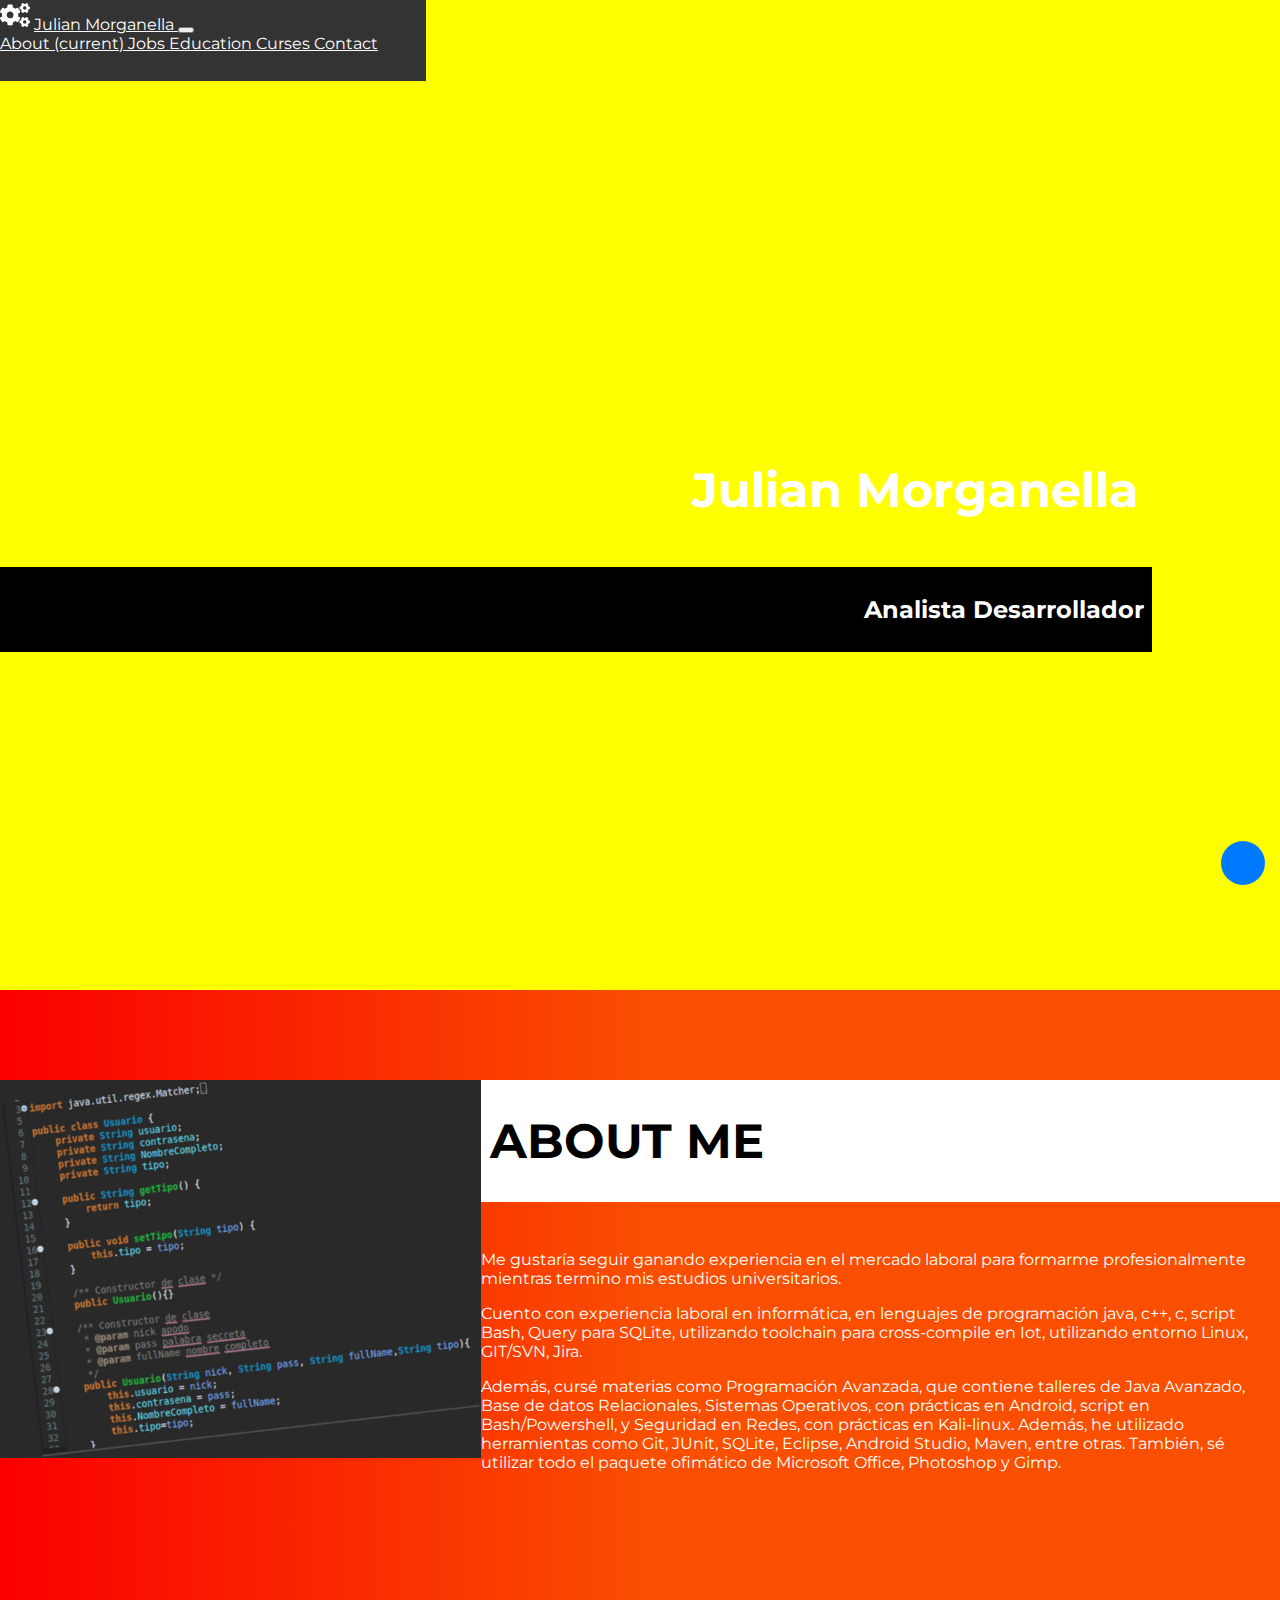
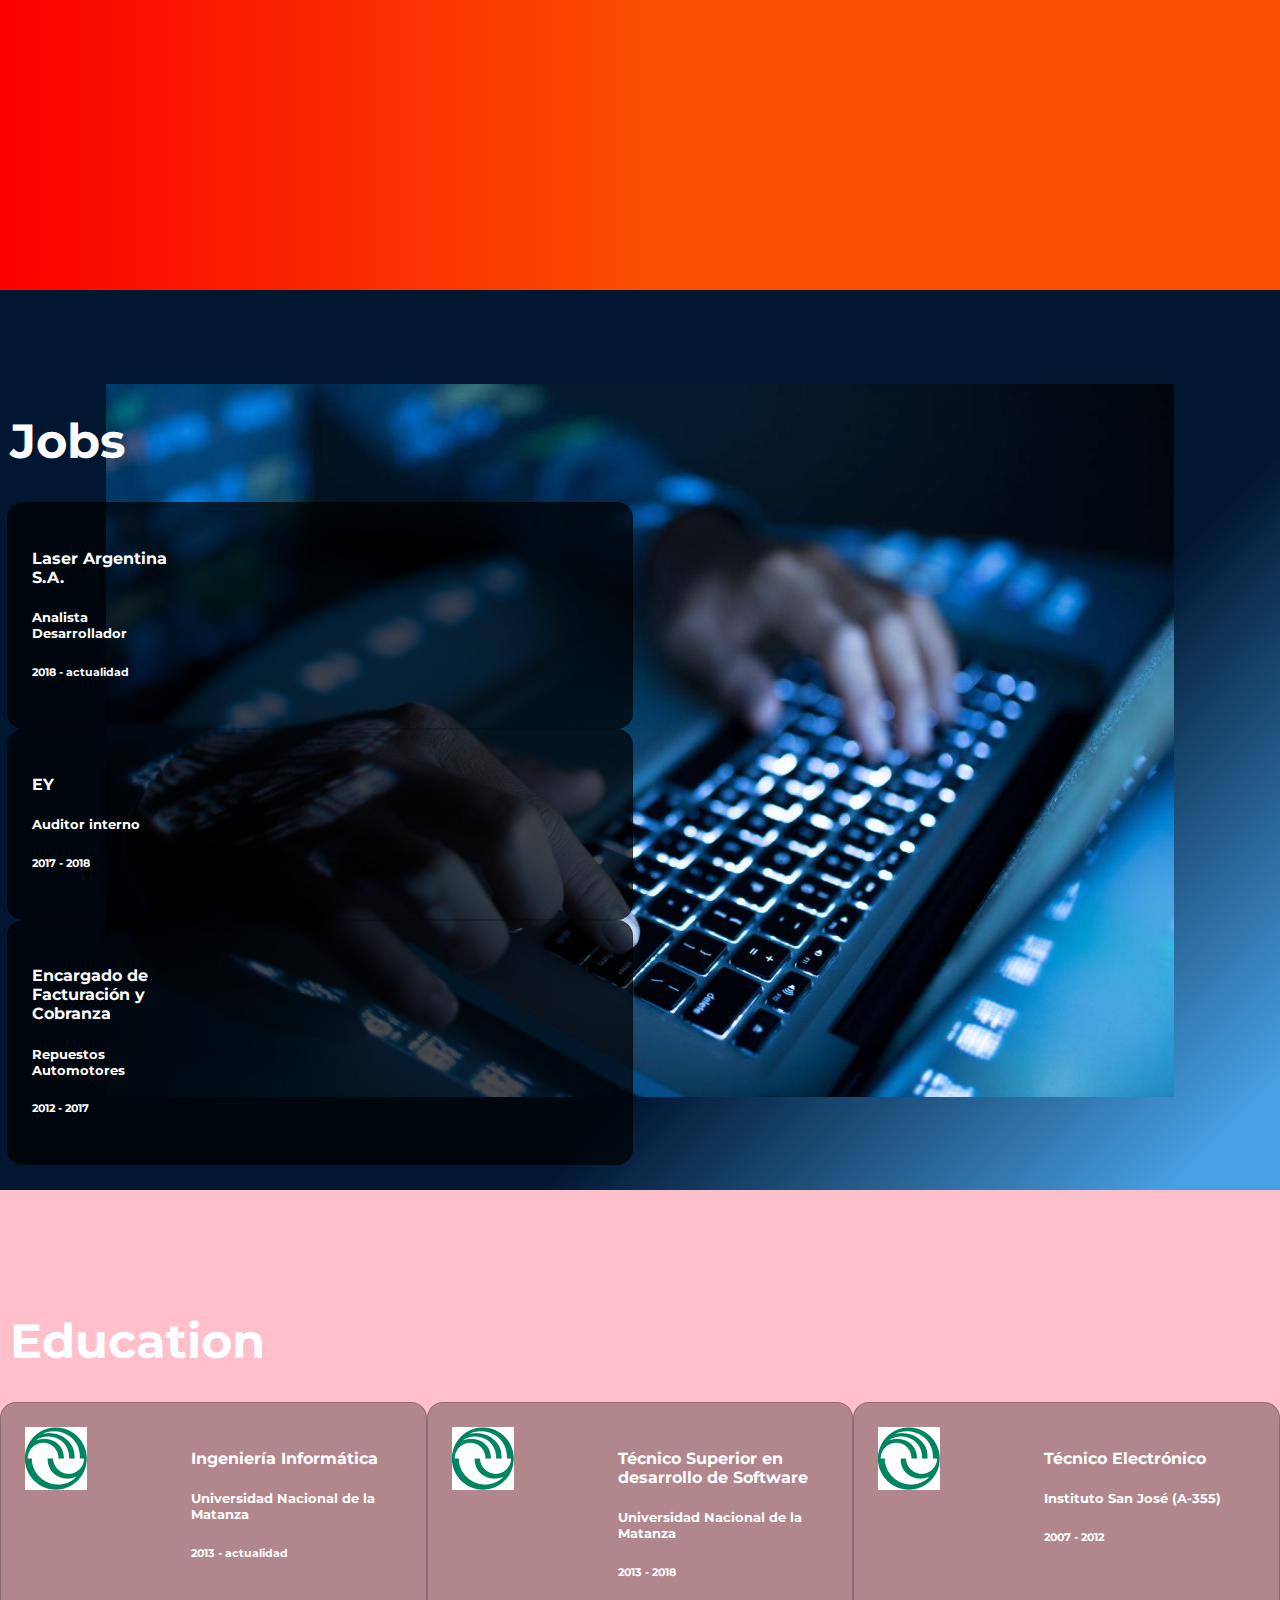
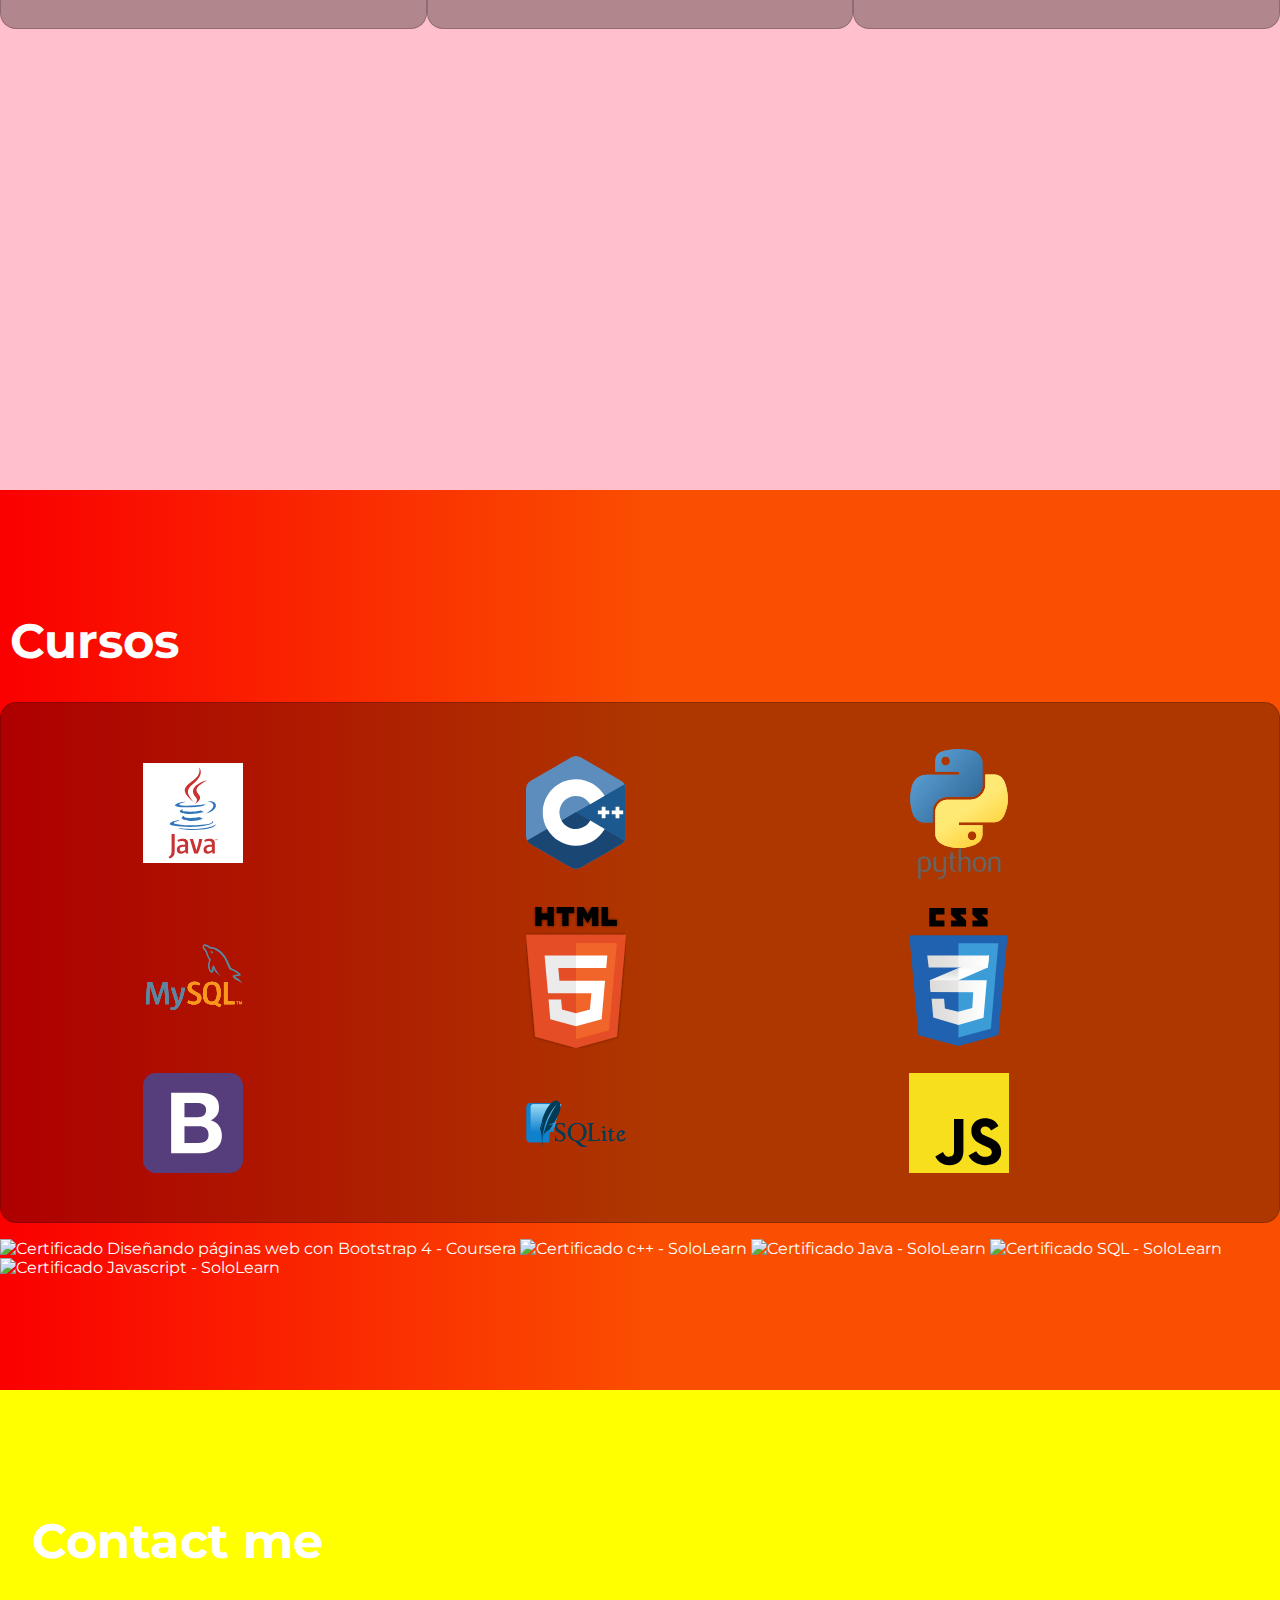
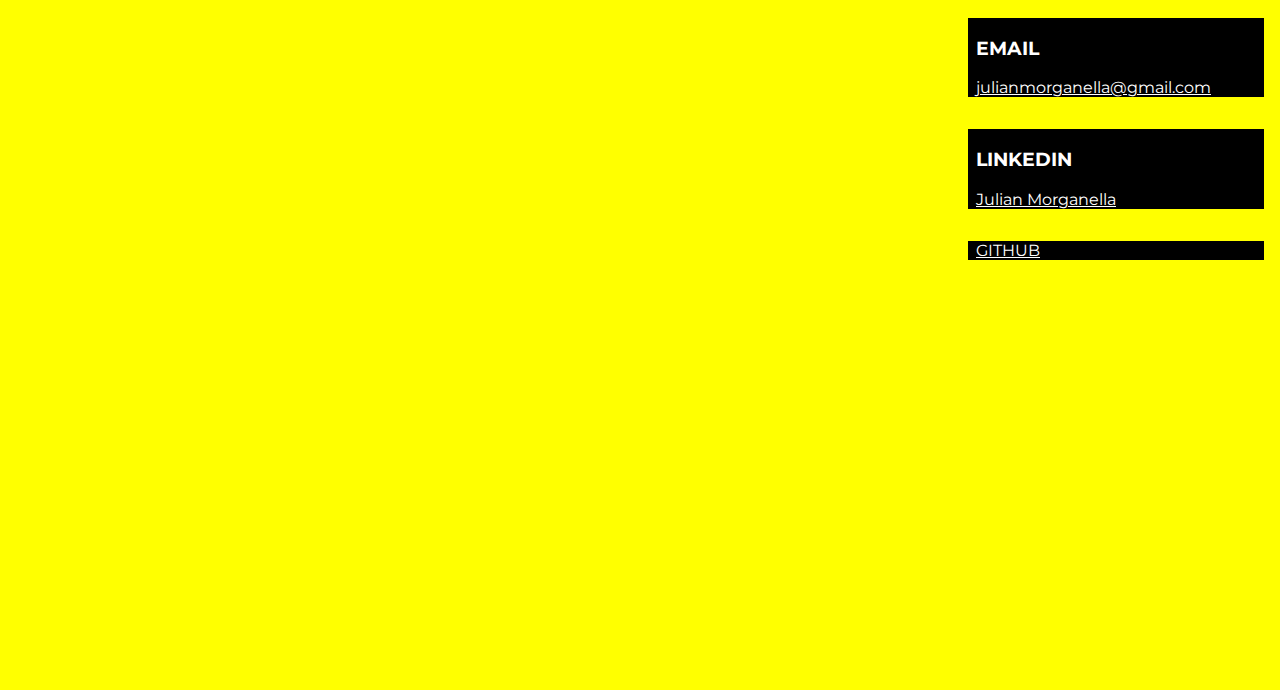
==== index.html @ 17eb7ab0 "- Se agregan datos personales.     - Se agregó alguna fotos.     - Se sube el proyecto.     - Falta " ====
<!DOCTYPE html>
<html lang="es">
    <head>
        <meta charset="utf-8"/>
        <meta content="width=device-width, initial-scale=1.0" name="viewport"/>
        <title>
            Julian Morganella cv
        </title>
        <link crossorigin="anonymous" href="https://stackpath.bootstrapcdn.com/bootstrap/4.1.3/css/bootstrap.min.css" integrity="sha384-MCw98/SFnGE8fJT3GXwEOngsV7Zt27NXFoaoApmYm81iuXoPkFOJwJ8ERdknLPMO" rel="stylesheet"/>
        <link href="svg/logo.svg" rel="icon" type="image/svg+xml"/>
        <link href="/node_modules/open-iconic/font/css/open-iconic-bootstrap.min.css" rel="stylesheet"/>
        <link href="css/styles.css" rel="stylesheet"/>
    </head>
    <body data-offset="50" data-spy="scroll" data-target="#myScrollspy">
        <header>
            <nav class="navbar fixed-top navbar-expand-lg navbar-dark" id="myScrollspy">
                <a class="navbar-brand" href="#">
                    <svg aria-hidden="true" class="svg-inline--fa fa-cogs fa-w-20" data-icon="cogs" data-prefix="fas" focusable="false" height="30" role="img" viewbox="0 0 640 512" width="30">
                        <path d="M512.1 191l-8.2 14.3c-3 5.3-9.4 7.5-15.1 5.4-11.8-4.4-22.6-10.7-32.1-18.6-4.6-3.8-5.8-10.5-2.8-15.7l8.2-14.3c-6.9-8-12.3-17.3-15.9-27.4h-16.5c-6 0-11.2-4.3-12.2-10.3-2-12-2.1-24.6 0-37.1 1-6 6.2-10.4 12.2-10.4h16.5c3.6-10.1 9-19.4 15.9-27.4l-8.2-14.3c-3-5.2-1.9-11.9 2.8-15.7 9.5-7.9 20.4-14.2 32.1-18.6 5.7-2.1 12.1.1 15.1 5.4l8.2 14.3c10.5-1.9 21.2-1.9 31.7 0L552 6.3c3-5.3 9.4-7.5 15.1-5.4 11.8 4.4 22.6 10.7 32.1 18.6 4.6 3.8 5.8 10.5 2.8 15.7l-8.2 14.3c6.9 8 12.3 17.3 15.9 27.4h16.5c6 0 11.2 4.3 12.2 10.3 2 12 2.1 24.6 0 37.1-1 6-6.2 10.4-12.2 10.4h-16.5c-3.6 10.1-9 19.4-15.9 27.4l8.2 14.3c3 5.2 1.9 11.9-2.8 15.7-9.5 7.9-20.4 14.2-32.1 18.6-5.7 2.1-12.1-.1-15.1-5.4l-8.2-14.3c-10.4 1.9-21.2 1.9-31.7 0zm-10.5-58.8c38.5 29.6 82.4-14.3 52.8-52.8-38.5-29.7-82.4 14.3-52.8 52.8zM386.3 286.1l33.7 16.8c10.1 5.8 14.5 18.1 10.5 29.1-8.9 24.2-26.4 46.4-42.6 65.8-7.4 8.9-20.2 11.1-30.3 5.3l-29.1-16.8c-16 13.7-34.6 24.6-54.9 31.7v33.6c0 11.6-8.3 21.6-19.7 23.6-24.6 4.2-50.4 4.4-75.9 0-11.5-2-20-11.9-20-23.6V418c-20.3-7.2-38.9-18-54.9-31.7L74 403c-10 5.8-22.9 3.6-30.3-5.3-16.2-19.4-33.3-41.6-42.2-65.7-4-10.9.4-23.2 10.5-29.1l33.3-16.8c-3.9-20.9-3.9-42.4 0-63.4L12 205.8c-10.1-5.8-14.6-18.1-10.5-29 8.9-24.2 26-46.4 42.2-65.8 7.4-8.9 20.2-11.1 30.3-5.3l29.1 16.8c16-13.7 34.6-24.6 54.9-31.7V57.1c0-11.5 8.2-21.5 19.6-23.5 24.6-4.2 50.5-4.4 76-.1 11.5 2 20 11.9 20 23.6v33.6c20.3 7.2 38.9 18 54.9 31.7l29.1-16.8c10-5.8 22.9-3.6 30.3 5.3 16.2 19.4 33.2 41.6 42.1 65.8 4 10.9.1 23.2-10 29.1l-33.7 16.8c3.9 21 3.9 42.5 0 63.5zm-117.6 21.1c59.2-77-28.7-164.9-105.7-105.7-59.2 77 28.7 164.9 105.7 105.7zm243.4 182.7l-8.2 14.3c-3 5.3-9.4 7.5-15.1 5.4-11.8-4.4-22.6-10.7-32.1-18.6-4.6-3.8-5.8-10.5-2.8-15.7l8.2-14.3c-6.9-8-12.3-17.3-15.9-27.4h-16.5c-6 0-11.2-4.3-12.2-10.3-2-12-2.1-24.6 0-37.1 1-6 6.2-10.4 12.2-10.4h16.5c3.6-10.1 9-19.4 15.9-27.4l-8.2-14.3c-3-5.2-1.9-11.9 2.8-15.7 9.5-7.9 20.4-14.2 32.1-18.6 5.7-2.1 12.1.1 15.1 5.4l8.2 14.3c10.5-1.9 21.2-1.9 31.7 0l8.2-14.3c3-5.3 9.4-7.5 15.1-5.4 11.8 4.4 22.6 10.7 32.1 18.6 4.6 3.8 5.8 10.5 2.8 15.7l-8.2 14.3c6.9 8 12.3 17.3 15.9 27.4h16.5c6 0 11.2 4.3 12.2 10.3 2 12 2.1 24.6 0 37.1-1 6-6.2 10.4-12.2 10.4h-16.5c-3.6 10.1-9 19.4-15.9 27.4l8.2 14.3c3 5.2 1.9 11.9-2.8 15.7-9.5 7.9-20.4 14.2-32.1 18.6-5.7 2.1-12.1-.1-15.1-5.4l-8.2-14.3c-10.4 1.9-21.2 1.9-31.7 0zM501.6 431c38.5 29.6 82.4-14.3 52.8-52.8-38.5-29.6-82.4 14.3-52.8 52.8z" fill="currentColor" id="logo">
                        </path>
                    </svg>
                </a>
                <a class="navbar-brand" href="#section-name" id="namePage">
                    Julian Morganella
                </a>
                <button aria-controls="navbarNavAltMarkup" aria-expanded="false" aria-label="Toggle navigation" class="navbar-toggler" data-target="#navbarNavAltMarkup" data-toggle="collapse" type="button">
                    <span class="navbar-toggler-icon">
                    </span>
                </button>
                <div class="collapse navbar-collapse" id="navbarNavAltMarkup">
                    <div class="navbar-nav ">
                        <a class="nav-item nav-link" href="#about">
                            About
                            <span class="sr-only">
                                (current)
                            </span>
                        </a>
                        <a class="nav-item nav-link" href="#jobs">
                            Jobs
                        </a>
                        <a class="nav-item nav-link" href="#education">
                            Education
                        </a>
                        <a class="nav-item nav-link" href="#curses">
                            Curses
                        </a>
                        <a class="nav-item nav-link" href="#s-contact">
                            Contact
                        </a>
                    </div>
                </div>
            </nav>
        </header>
        <!-- <main data-offset="0" data-spy="scroll" data-target="#myScrollspy"> -->
        <main id="app">
            <section class="sections" id="section-name">
                <h1>
                    Julian Morganella
                </h1>
                <div id="profesion">
                    <h2>
                        Analista Desarrollador
                    </h2>
                </div>
            </section>
            <section class="sections columns" id="about">
                <div class="col-md-6">
                    <img alt="Imagen de código" src="images/codigo2.png" width="100%"/>
                </div>
                <div class="class-about col-md-6">
                    <div class="about-rectangulo">
                        <h1>
                            ABOUT ME
                        </h1>
                    </div>
                    <div class="contenedor">
                        <p>
                            Me gustaría seguir ganando experiencia en el mercado laboral para formarme profesionalmente mientras termino mis estudios universitarios.
                        </p>
                        <p>
                            Cuento con experiencia laboral en informática, en lenguajes de programación java, c++, c, script Bash, Query para SQLite, utilizando toolchain para cross-compile en Iot, utilizando entorno Linux, GIT/SVN, Jira.
                        </p>
                        <p>
                            Además, cursé materias como Programación Avanzada, que contiene talleres de Java Avanzado, Base de datos Relacionales, Sistemas Operativos, con prácticas en Android, script en Bash/Powershell, y Seguridad en Redes, con prácticas en Kali-linux. Además, he utilizado herramientas como Git, JUnit, SQLite, Eclipse, Android Studio, Maven, entre otras. También, sé utilizar todo el paquete ofimático de Microsoft Office, Photoshop y Gimp.
                        </p>
                    </div>
                </div>
            </section>
            <section style="background: linear-gradient(135deg, rgba(1,22,49,1) 0%, rgba(1,22,49,1) 66%, rgba(71,160,228,1) 95%, rgba(71,160,228,1) 100%);">
                <div class="sections" id="jobs" style="background-image: url('images/curso.jpg');background-repeat:no-repeat;background-position: center;">
                    <h1>
                        Jobs
                    </h1>
                    <div class="d-flex flex-row m-1">
                        <div class="col-md-6">
                            <!-- <img src="images/curso.jpg" width="100%">
	                        </img> -->
                        </div>
                        <div class="jobs-port-card">
                            <div class="d-flex columns jobs-card">
                                <div class="d-flex flex-column justify-content-around">
                                    <h4>
                                        Laser Argentina S.A.
                                    </h4>
                                    <h5>
                                        Analista Desarrollador
                                    </h5>
                                    <h6>
                                        2018 - actualidad
                                    </h6>
                                </div>
                            </div>
                            <div class="d-flex columns m-2 jobs-card">
                                <div class="d-flex flex-column justify-content-around">
                                    <h4>
                                        EY
                                    </h4>
                                    <h5>
                                        Auditor interno
                                    </h5>
                                    <h6>
                                        2017 - 2018
                                    </h6>
                                    <p>
                                    </p>
                                </div>
                            </div>
                            <div class="d-flex columns m-2 jobs-card">
                                <div class="d-flex flex-column justify-content-around">
                                    <h4>
                                        Encargado de Facturación y Cobranza
                                    </h4>
                                    <h5>
                                        Repuestos Automotores
                                    </h5>
                                    <h6>
                                        2012 - 2017
                                    </h6>
                                </div>
                            </div>
                        </div>
                    </div>
                </div>
            </section>
            <section class="sections" id="education">
                <h1>
                    Education
                </h1>
                <div>
                </div>
                <div class="edu-port-card">
                    <div class="d-flex columns m-2 edu-card">
                        <div class="align-self-center">
                            <img alt="Unlam" class="rounded-circle" src="images/unlam.png"/>
                        </div>
                        <div class="d-flex flex-column justify-content-around">
                            <h4>
                                Ingeniería Informática
                            </h4>
                            <h5>
                                Universidad Nacional de la Matanza
                            </h5>
                            <h6>
                                2013 - actualidad
                            </h6>
                        </div>
                    </div>
                    <div class="d-flex columns m-2 edu-card">
                        <div class="align-self-center">
                            <img alt="Unlam" class="rounded-circle" src="images/unlam.png"/>
                        </div>
                        <div class="d-flex flex-column justify-content-around">
                            <h4>
                                Técnico Superior en desarrollo de Software
                            </h4>
                            <h5>
                                Universidad Nacional de la Matanza
                            </h5>
                            <h6>
                                2013 - 2018
                            </h6>
                            <p>
                            </p>
                        </div>
                    </div>
                    <div class="d-flex columns m-2 edu-card">
                        <div class="align-self-center">
                            <img alt="San Jose" class="rounded-circle" src="images/unlam.png"/>
                        </div>
                        <div class="d-flex flex-column justify-content-around">
                            <h4>
                                Técnico Electrónico
                            </h4>
                            <h5>
                                Instituto San José (A-355)
                            </h5>
                            <h6>
                                2007 - 2012
                            </h6>
                        </div>
                    </div>
                </div>
            </section>
            <section class="sections" id="curses">
                <h1>
                    Cursos
                </h1>
                <div>
                    <div class="container marketing">
                        <!-- Three columns of text below the carousel -->
                        <div class="row-marketing">
                            <div class="curses-element">
                                <a class="btn" data-target="#modal-java" data-toggle="modal" type="button">
                                    <img alt="Java" src="images/java.svg" width="100vw"/>
                                </a>
                            </div>
                            <!-- /.col-lg-4 -->
                            <div class="curses-element">
                                <a class="btn" data-target="#modal-cpp" data-toggle="modal" type="button">
                                    <img alt="C++" src="images/c++.svg" width="100vw"/>
                                </a>
                            </div>
                            <!-- /.col-lg-4 -->
                            <div class="curses-element">
                                <img alt="Python" src="images/python.svg" width="100vw"/>
                            </div>
                            <!-- </div>
                        <div class="mb-2 row-marketing"> -->
                            <div class="curses-element">
                                <a class="btn" data-target="#modal-sql" data-toggle="modal" type="button">
                                    <img alt="Mysql" src="images/mysql.svg" width="100vw"/>
                                </a>
                            </div>
                            <div class="curses-element">
                                <img alt="html5" src="images/html5.svg" width="100vw"/>
                            </div>
                            <div class="curses-element">
                                <img alt="CSS3" src="images/css3.svg" width="100vw"/>
                            </div>
                            <!-- </div>
                        <div class="mb-2 row-marketing"> -->
                            <div class="curses-element">
                                <a class="btn" data-target="#modal-bootstrap" data-toggle="modal" type="button">
                                    <img alt="Bootstrap" src="images/bootstrap-4.svg" typ="" width="100vw"/>
                                </a>
                            </div>
                            <div class="curses-element">
                                <a class="btn" data-target="#modal-sql" data-toggle="modal" type="button">
                                    <img alt="SQLite" src="images/sqlite.svg" width="100vw"/>
                                </a>
                            </div>
                            <div class="curses-element">
                                <a class="btn" data-target="#modal-javascript" data-toggle="modal" type="button">
                                    <img alt="Javascript" src="images/javascript.svg" width="100vw"/>
                                </a>
                            </div>
                        </div>
                        <!-- /.row -->
                    </div>
                </div>
                <modal-certificado nombre="modal-bootstrap" titulo="Bootstrap">
                    <img alt="Certificado Diseñando páginas web con Bootstrap 4 - Coursera" src="https://s3.amazonaws.com/coursera_assets/meta_images/generated/CERTIFICATE_LANDING_PAGE/CERTIFICATE_LANDING_PAGE~BN85KDKE87L7/CERTIFICATE_LANDING_PAGE~BN85KDKE87L7.jpeg" width="100%"/>
                </modal-certificado>
                <modal-certificado nombre="modal-cpp" titulo="C++">
                    <img alt="Certificado c++ - SoloLearn" src="https://www.sololearn.com/Certificate/1051-11192729/jpg/?mode=view" width="100%"/>
                </modal-certificado>
                <modal-certificado nombre="modal-java" titulo="Java">
                    <img alt="Certificado Java - SoloLearn" src="https://www.sololearn.com/Certificate/1068-11192729/jpg/?mode=view" width="100%"/>
                </modal-certificado>
                <modal-certificado nombre="modal-sql" titulo="SQL">
                    <img alt="Certificado SQL - SoloLearn" src="https://www.sololearn.com/Certificate/1060-11192729/jpg/?mode=view" width="100%"/>
                </modal-certificado>
                <modal-certificado nombre="modal-javascript" titulo="Javascript">
                    <img alt="Certificado Javascript - SoloLearn" src="https://www.sololearn.com/Certificate/1024-11192729/jpg/?mode=view" width="100%"/>
                </modal-certificado>
            </section>
            <section class="sections" id="s-contact">
                <div class="contactme col-md-10 col-lg-10">
                    <h1>
                        Contact me
                    </h1>
                    <div class="contact">
                        <div>
                            <h3>
                                EMAIL
                            </h3>
                            <a href="mailto:julianmorganella@gmail.com">
                                julianmorganella@gmail.com
                            </a>
                        </div>
                        <div>
                            <h3>
                                LINKEDIN
                            </h3>
                            <a href="https://www.linkedin.com/in/july-morganella/">
                                <i class="fab fa-linkedin">
                                </i>
                                Julian Morganella
                            </a>
                        </div>
                        <div>
                            <a href="https://github.com/JulyMorga">
                                <i class="fab fa-github">
                                </i>
                                GITHUB
                            </a>
                        </div>
                    </div>
                </div>
            </section>
            <div>
                <a class="back-to-top" id="btn_bajar">
                    <i class="fa fa-chevron-down">
                    </i>
                </a>
            </div>
        </main>
        <script src="node_modules/jquery/dist/jquery.min.js">
        </script>
        <script src="node_modules/popper.js/dist/umd/popper.min.js">
        </script>
        <script src="node_modules/bootstrap/dist/js/bootstrap.min.js">
        </script>
        <script crossorigin="anonymous" src="https://kit.fontawesome.com/4465e0dafc.js">
        </script>
        <!-- vue -->
        <script src="https://unpkg.com/vue@2.4.2">
        </script>
        <script src="js/main.js" type="text/javascript">
        </script>
    </body>
</html>
---- css/styles.css ----
@import url('https://fonts.googleapis.com/css2?family=Montserrat:wght@500&display=swap');
/* ----- Estilos Generales ----- */

html {
    margin: 0px
    padding: 0px;
    box-sizing: border-box;
}
body {
    background: rgb(10, 0, 167);
    background: linear-gradient(90deg, rgba(250, 0, 0, 1) 0%, rgba(250, 79, 0, 1) 51%);
    font-family: 'Montserrat', sans-serif!important;
    color: white;
    margin: 0;
	padding: 0;
}

h1 {
    font-size: 3rem;
    /*text-align: center;*/
}
nav {
	/*height: 10vh;*/
	background-color: #333333;
	position: fixed;
}

@media (min-width: 720px) { 
	.navbar {
		height: 9vh;
		position: fixed;
	}
	.edu-card{
		width: 30vw;
	}
	.contact {
		/*padding-right: 2em;*/
		margin: 2em;
		box-sizing: content-box;
	}
	.contact>div {
		padding-left: 0.5em;
		box-sizing: content-box;
	}

	#section-name {
    	/*padding-right: 7rem;*/
	}

	.modal-dialogg {
		max-width: 45vw;
		/*width: 70vw;*/
		margin: auto;
	}

	#section-name > h1 {
	margin-right: 8%;
	box-sizing: content-box;
	}
	.jobs-card{
		width: 30vw;
	}

	.curses-element {
		display: flex;
		justify-content: center;
		/*flex-direction: column;*/
		align-items: center;
		margin: 1% 10% 1% 10%;
		width: 10%;
	}

	.class-about {
		width: 90vw;
		/*margin: auto;*/

	}
/*	section {
		max-width: 90%;
		margin:auto;
	}*/
	.jobs-port-card {
		justify-content: flex-end;
		max-width: 50%;
	}
	.edu-port-card {
		flex-wrap: nowrap;
	}
	.edu-port-card {
		display: flex;
		flex-direction: row;
		justify-content: center;
		flex-wrap: nowrap;
	}
	#about {
		display: flex;
		flex-direction: row;
	}
}
@media only screen and (min-width: 480px) and (max-width: 720px) {
	#about {
		display: flex;
		flex-direction: column;
	}

	.curses-element {
	display: flex;
	justify-content: center;
	align-items: center;
	width: 48%;
	margin: 1%;
	}

	.modal-dialogg {
		max-width: 75vw;
	}

}

@media only screen and (max-width: 480px) {
	#about {
		display: flex;
		flex-direction: column;
	}
	.modal-dialogg {
		max-width: 90vw;
	}

	.curses-element {
	display: flex;
	justify-content: center;
	align-items: center;
	width: 80%;
	margin: 1%;
	}
}

a {
	color: white;
}

a:hover {
	color: white;
	text-decoration: none;
}

h1 {
	margin-left: 0.6rem;
}

.row-marketing {
	display: flex;
	margin-bottom: 2em;
	margin-top: 2em;
	flex-wrap: wrap;
}

.marketing{
	background-color: rgba(0, 0, 0, 0.3);
    border: 1px solid;
    border-color: rgba(0, 0, 0, 0.2);
    border-radius: 1rem;
    margin-bottom: 1rem;
    
}

#navbarNavAltMarkup {
	justify-content: flex-end;
	margin-right: 3em;
}

.back-to-top {
	background-image: initial;
    /*background-color: rgb(0, 98, 204);*/
    position: fixed;
    display: flex;
    justify-content: center;
    align-items: center;
    background: #007bff;
    color: #fff;
    width: 44px;
    height: 44px;
    text-align: center;
    line-height: 1;
    font-size: 16px;
    border-radius: 50%;
    right: 15px;
    bottom: 15px;
    transition: background 0.5s;
    z-index: 11;
}

.sections {
	padding-top: 10vh;
	/*margin-top: 10vh;*/
	box-sizing: border-box; 
	min-height: 100vh;
	width: 100%;
	margin-bottom: 0px;
}

#logo {
	color: white;
	width: "30";
	height: "30";
}
#education {
	background-color: pink;
}
#section-name {
	background-color: yellow;
    /*margin-right: 10%;*/
    box-sizing: content-box;
    display: flex;
    flex-direction: column;
    justify-content: center;
    align-items: flex-end;
    /*padding-right: 03rem;*/

}

#section-name > h2 {
	display: block;
	background-color: black;
	margin: 1em;
	text-align:right;
	width: 100%;
	padding: 0.3em;
	box-sizing: content-box;
}

#section-name > h1 {
	padding-left: 5% !important;
	padding-right: 3%;
	box-sizing: content-box;
}

.contact {
	display: flex;
	flex-direction: column;
	align-items: flex-end;
	justify-content: center;
	padding-right: 0em;
	margin: 0em;
}
.contact>div {
	/*padding-right: 2em;*/
	display: flex;
	flex-direction: column;
	margin: 1em;
	padding-left: 0.5em;
	background-color: black;
	width: 18em;
	justify-content: center;
}

#s-contact{
	background-color: yellow;

}

#namePage {
	justify-content: center;
}

.contenedor {

}

.class-about {
	display: flex;
	flex-direction: column;
	align-items: center;

	/*max-width: 80vw;*/
	
	/*justify-content: center;*/
}

.contactme {

}

.contactme>h1 {
	margin-left: auto;
	margin-right: auto;
	margin: 2rem;
}
.edu-card {
	background-color: rgba(0, 0, 0, 0.3);
    border: 1px solid;
    border-color: rgba(0, 0, 0, 0.2);
    border-radius: 1rem;
    display: grid;
    grid-template-columns: 150px 1fr;
    grid-gap: 1rem;
    padding: 1.5rem;
    width: 90%;
}

.jobs-card {
	background-color: rgba(0, 0, 0, 0.7);
    border: 1px solid;
    border-color: rgba(0, 0, 0, 0.2);
    border-radius: 1rem;
    display: grid;
    grid-template-columns: 150px 1fr;
    grid-gap: 1rem;
    padding: 1.5rem;
    width: 90%;
}

.modal-dialogg {
	/*width: 70vw;*/
	margin: auto;
}

.edu-port-card {
	/*display: flex;
	flex-direction: row;
	justify-content: center;
	flex-wrap: wrap;*/
}

#profesion {
	display: flex;
	width: 90%;
	justify-content: flex-end;
	margin-top: 1em;
	margin-right: 10%;
	padding: 0.5em; 
	background-color: black;
}
.modal-title{
	color:black;
}


.curses-element {
/*	display: flex;
	justify-content: center;
	flex-direction: column;
	flex-wrap: wrap;
	align-items: center;
	width: 47%;
	margin: 1%;*/
}

.jobs-port-card {
	display: flex;
	/*flex-direction: column;*/
	flex-wrap: wrap;
	justify-content: center;
	/*align-items: center;*/
}

#imgg {
	display: flex;
	align-items: center;
	flex-direction: column;
}


.about-rectangulo {
	height: 4rem;
	background-color: white;
	color: black;
	margin-inline-end: auto;
	width: 100%;
	margin-bottom: 2rem;
	display: inline-table;
}
/*992px width*/
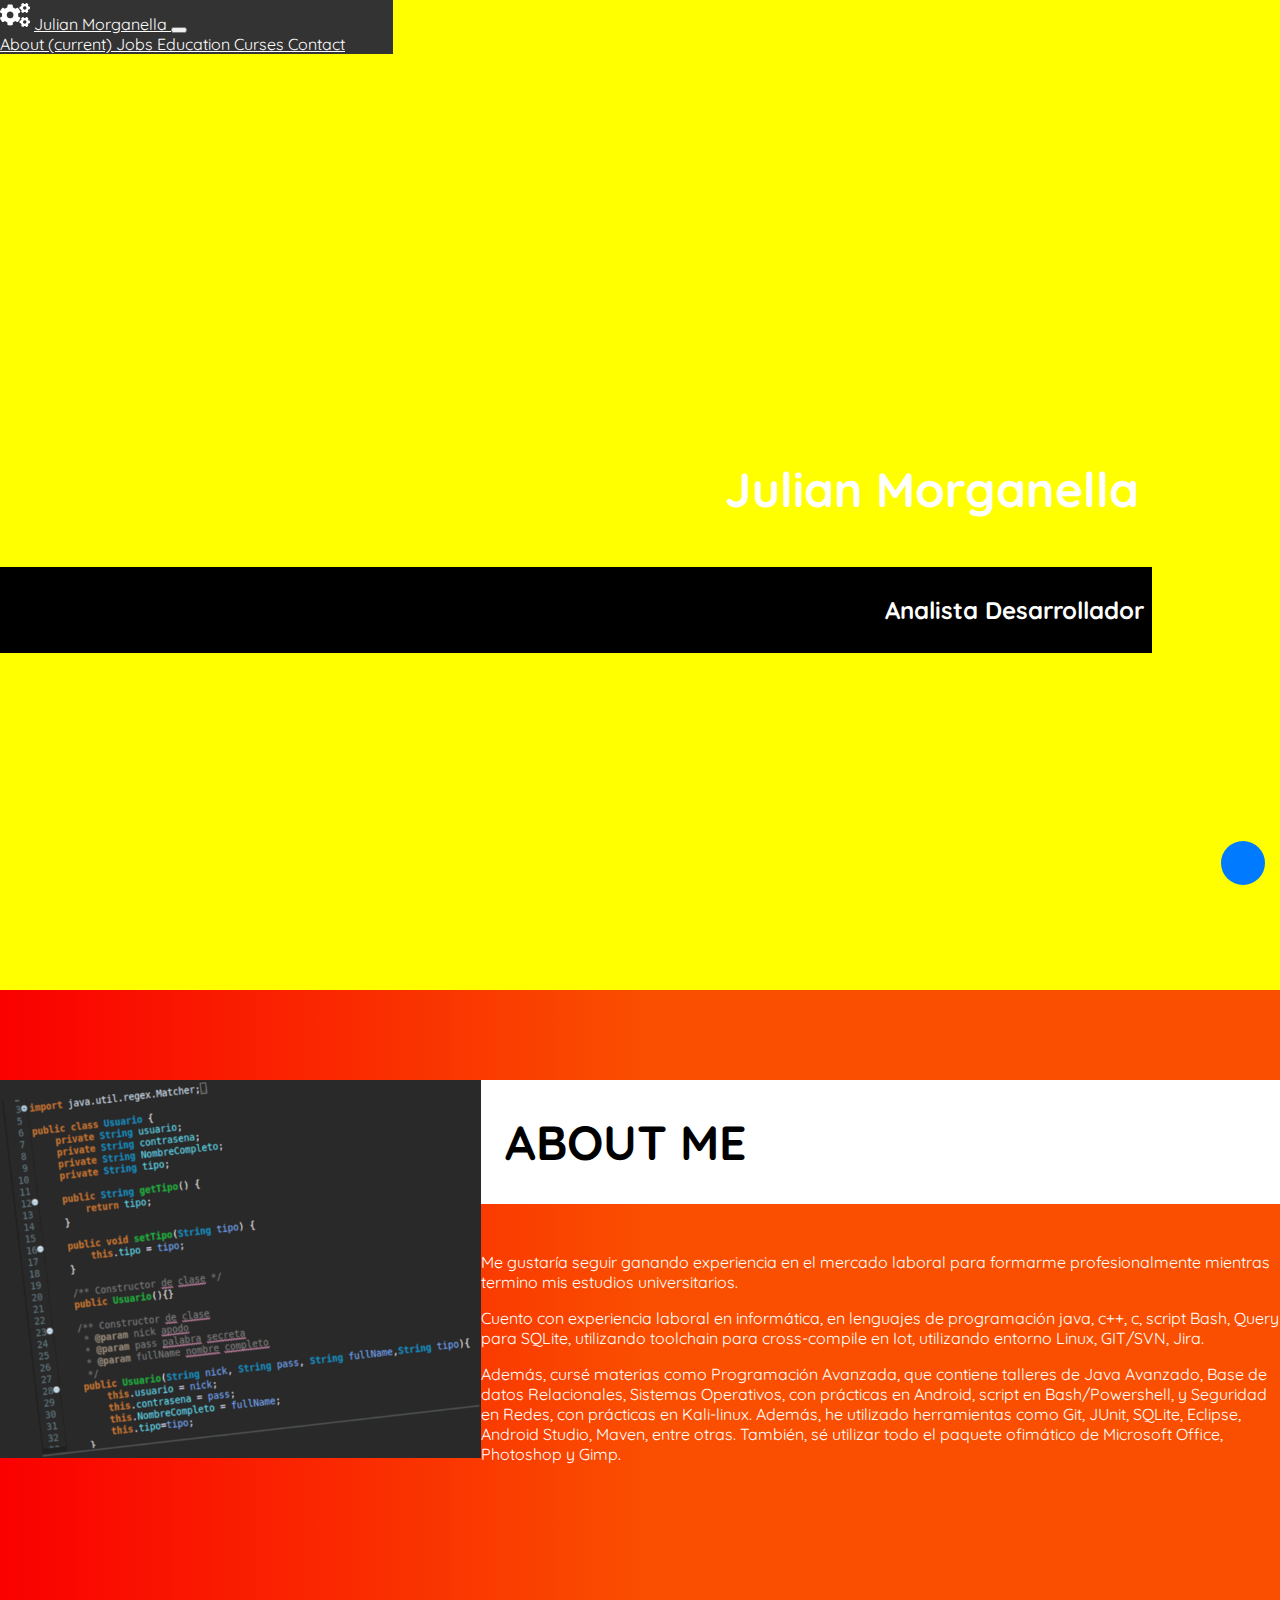
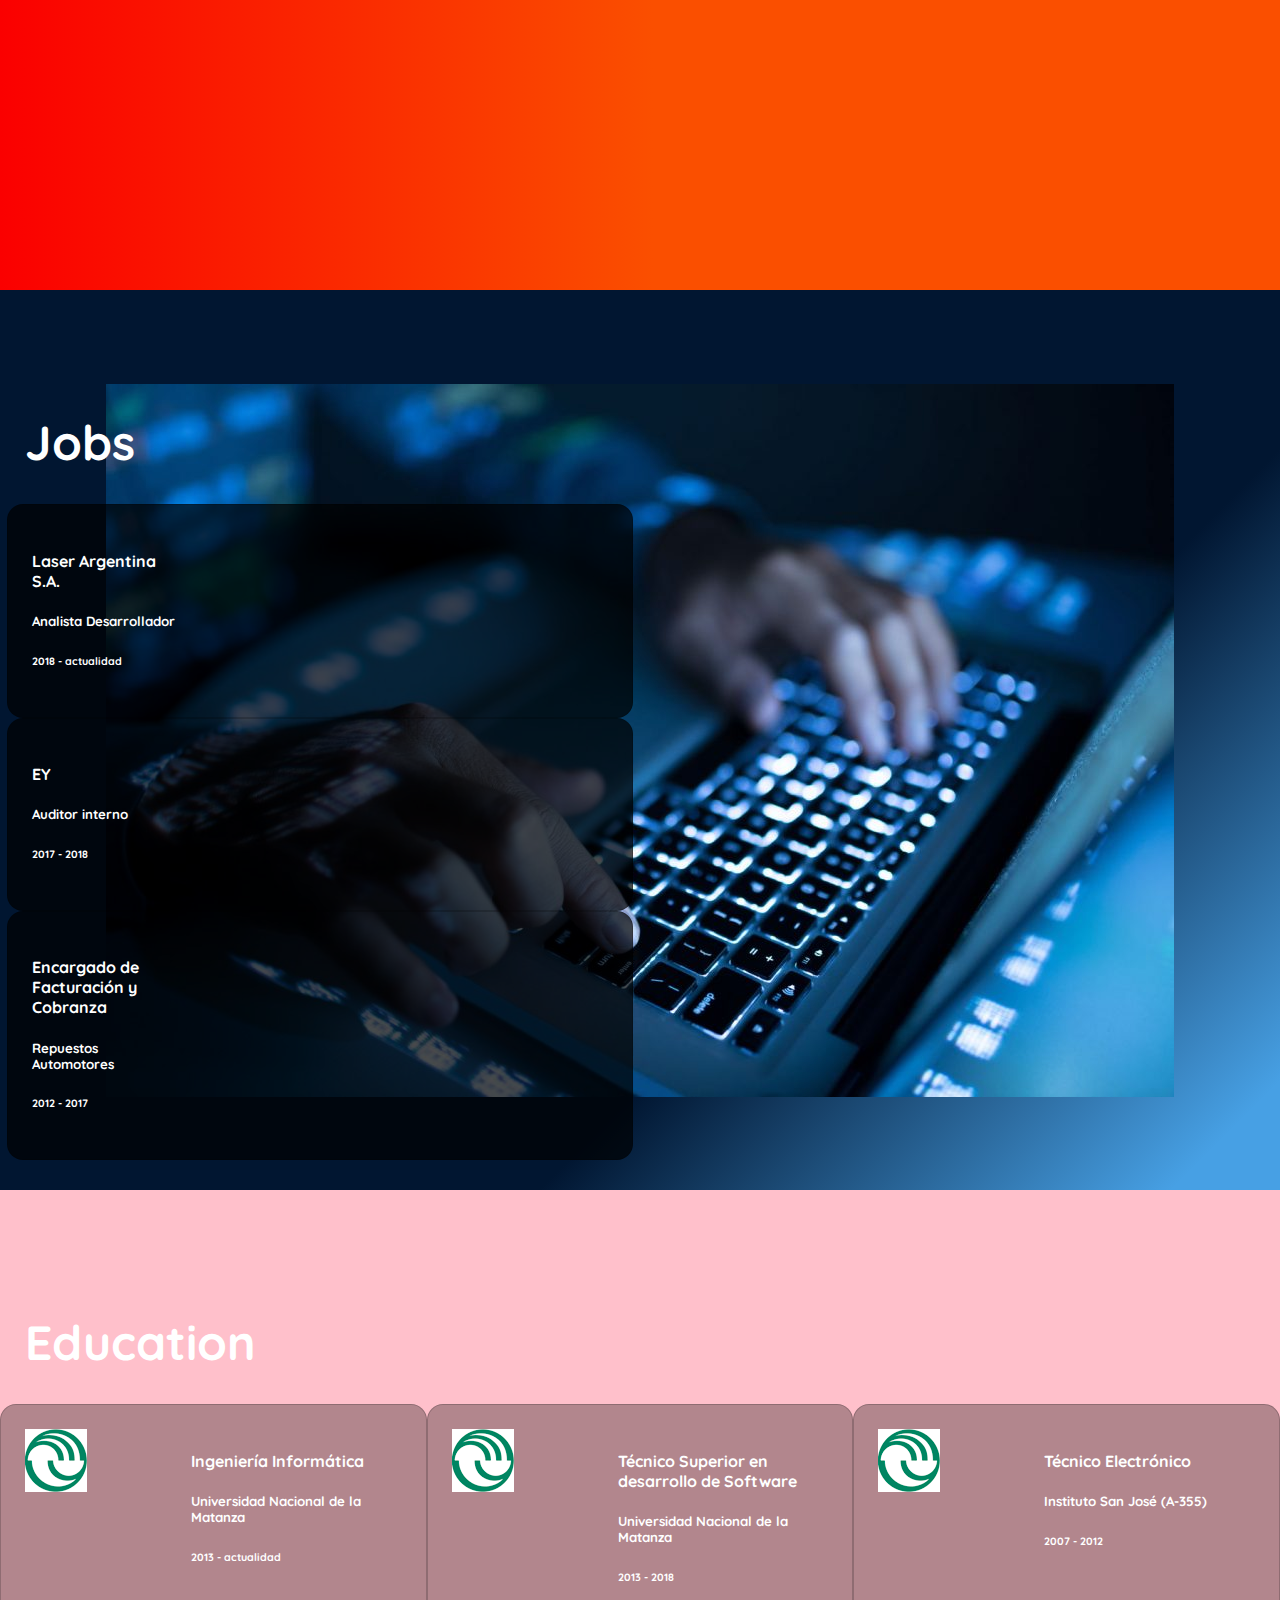
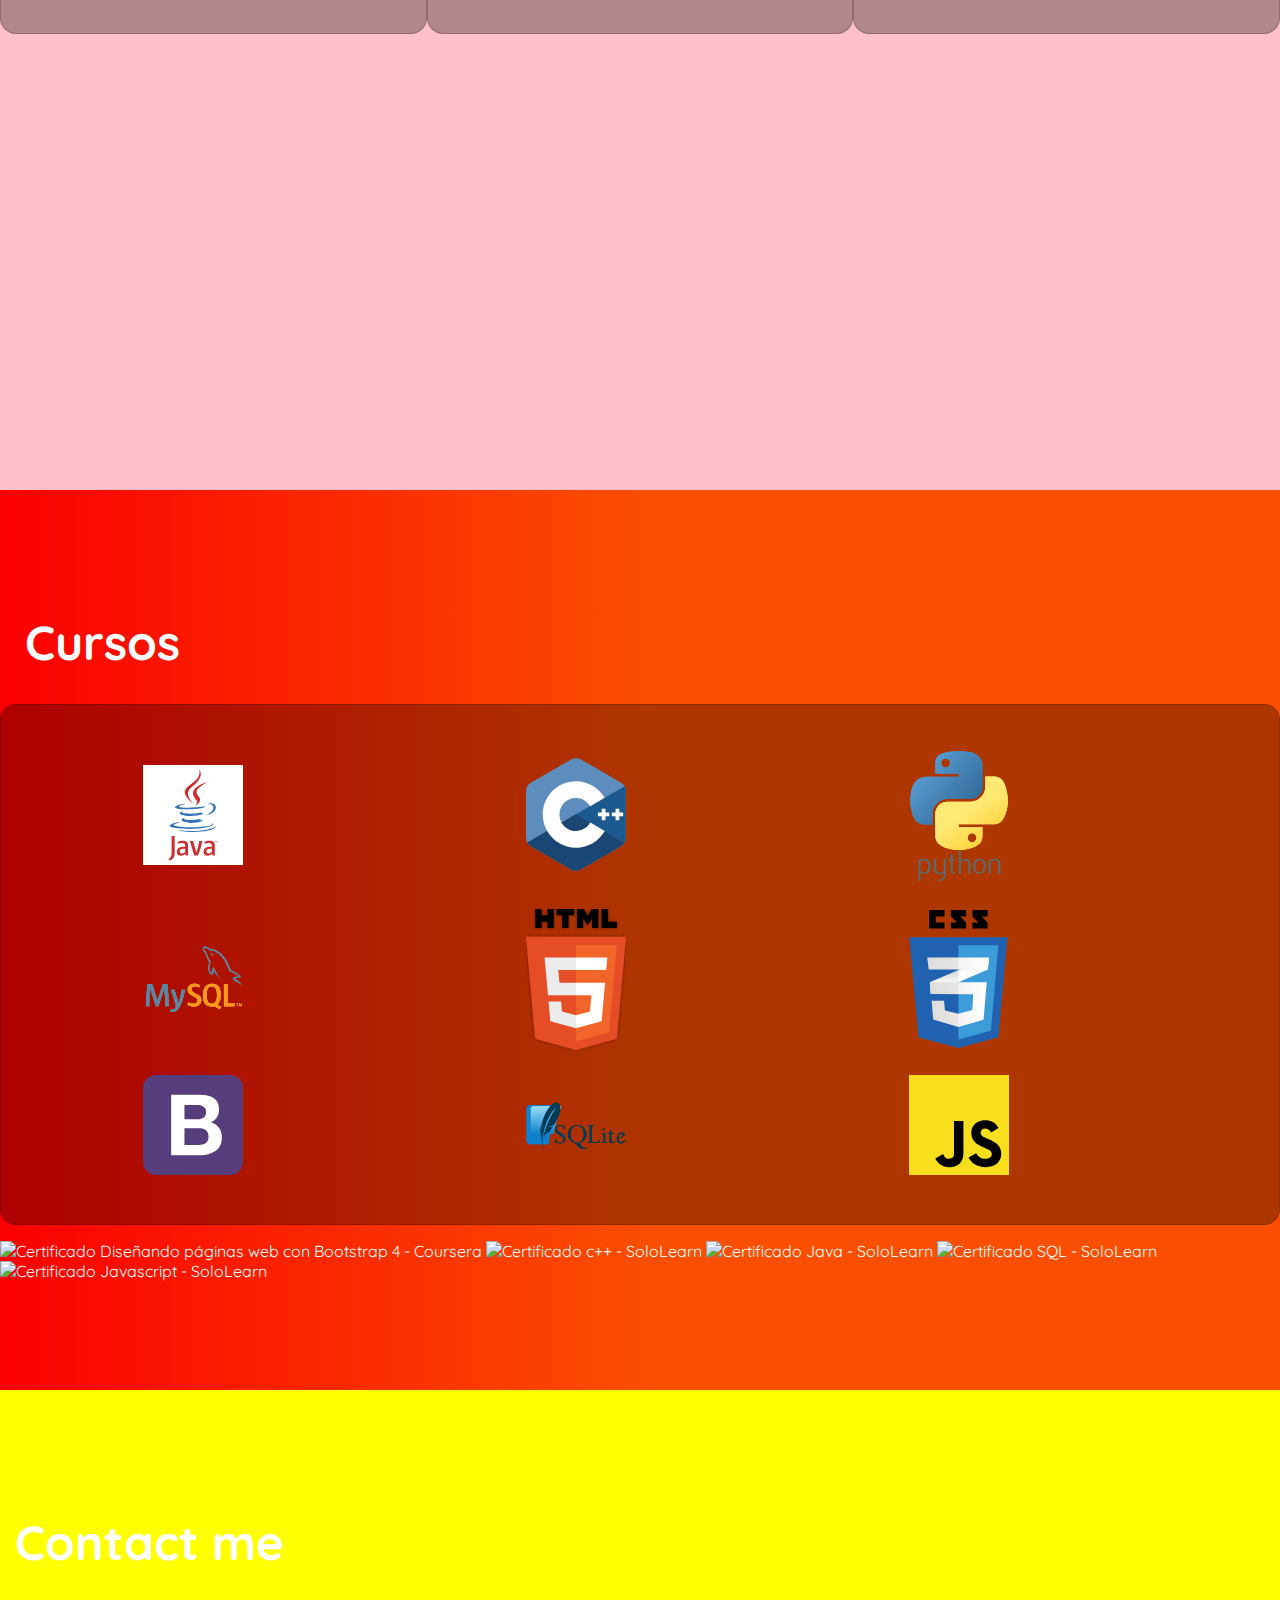
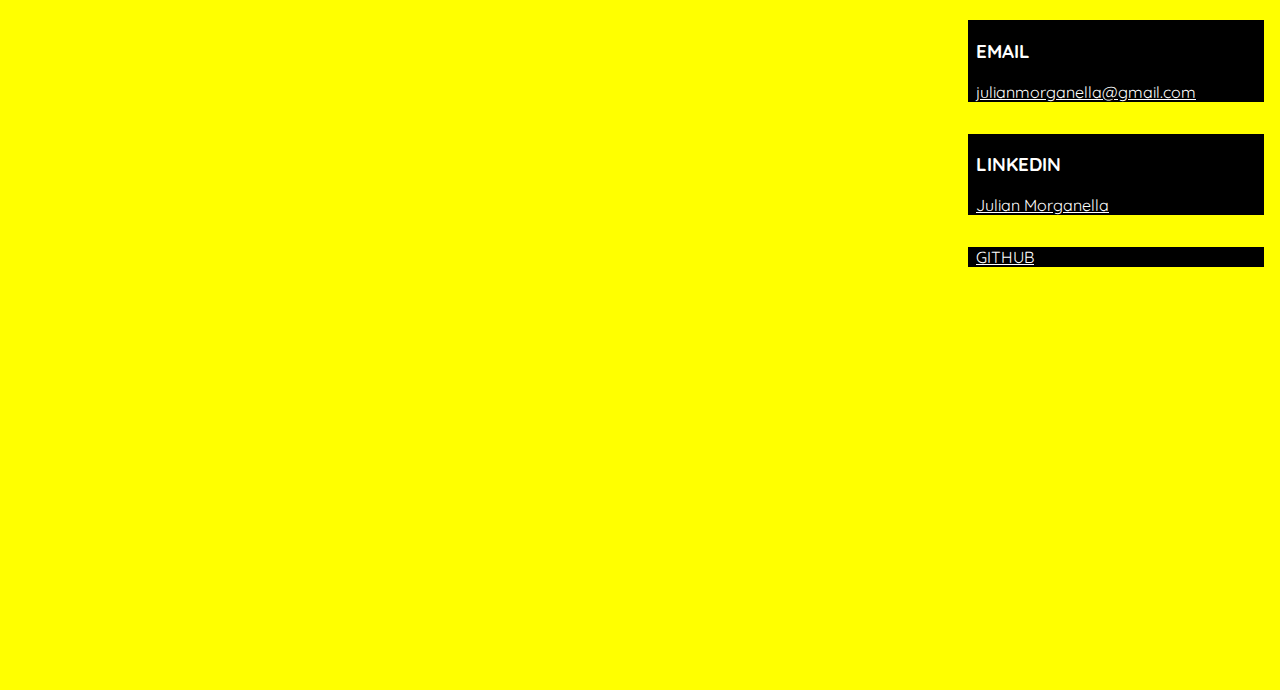
==== commit 5d5b3c72: "- Se corrigieron errores de desplazamiento en titulos. - Bugs en general." ====
--- a/index.html
+++ b/index.html
@@ -8,7 +8,8 @@
         </title>
         <link crossorigin="anonymous" href="https://stackpath.bootstrapcdn.com/bootstrap/4.1.3/css/bootstrap.min.css" integrity="sha384-MCw98/SFnGE8fJT3GXwEOngsV7Zt27NXFoaoApmYm81iuXoPkFOJwJ8ERdknLPMO" rel="stylesheet"/>
         <link href="svg/logo.svg" rel="icon" type="image/svg+xml"/>
-        <link href="/node_modules/open-iconic/font/css/open-iconic-bootstrap.min.css" rel="stylesheet"/>
+        <link href="https://cdnjs.cloudflare.com/ajax/libs/open-iconic/1.1.1/font/css/open-iconic.min.css" rel="stylesheet"/>
+        <!-- <link href="/node_modules/open-iconic/font/css/open-iconic-bootstrap.min.css" rel="stylesheet"/> -->
         <link href="css/styles.css" rel="stylesheet"/>
     </head>
     <body data-offset="50" data-spy="scroll" data-target="#myScrollspy">
@@ -53,7 +54,7 @@
         </header>
         <!-- <main data-offset="0" data-spy="scroll" data-target="#myScrollspy"> -->
         <main id="app">
-            <section class="sections" id="section-name">
+            <section @mouseover="modificarPosicion(0)" class="sections" id="section-name">
                 <h1>
                     Julian Morganella
                 </h1>
@@ -63,7 +64,7 @@
                     </h2>
                 </div>
             </section>
-            <section class="sections columns" id="about">
+            <section @mouseover="modificarPosicion(1)" class="sections columns" id="about">
                 <div class="col-md-6">
                     <img alt="Imagen de código" src="images/codigo2.png" width="100%"/>
                 </div>
@@ -86,7 +87,7 @@
                     </div>
                 </div>
             </section>
-            <section style="background: linear-gradient(135deg, rgba(1,22,49,1) 0%, rgba(1,22,49,1) 66%, rgba(71,160,228,1) 95%, rgba(71,160,228,1) 100%);">
+            <section @mouseover="modificarPosicion(2)" style="background: linear-gradient(135deg, rgba(1,22,49,1) 0%, rgba(1,22,49,1) 66%, rgba(71,160,228,1) 95%, rgba(71,160,228,1) 100%);">
                 <div class="sections" id="jobs" style="background-image: url('images/curso.jpg');background-repeat:no-repeat;background-position: center;">
                     <h1>
                         Jobs
@@ -94,7 +95,7 @@
                     <div class="d-flex flex-row m-1">
                         <div class="col-md-6">
                             <!-- <img src="images/curso.jpg" width="100%">
-	                        </img> -->
+                            </img> -->
                         </div>
                         <div class="jobs-port-card">
                             <div class="d-flex columns jobs-card">
@@ -142,14 +143,14 @@
                     </div>
                 </div>
             </section>
-            <section class="sections" id="education">
+            <section @mouseover="modificarPosicion(3)" class="sections" id="education">
                 <h1>
                     Education
                 </h1>
                 <div>
                 </div>
                 <div class="edu-port-card">
-                    <div class="d-flex columns m-2 edu-card">
+                    <div class="d-flex m-2 edu-card">
                         <div class="align-self-center">
                             <img alt="Unlam" class="rounded-circle" src="images/unlam.png"/>
                         </div>
@@ -165,7 +166,7 @@
                             </h6>
                         </div>
                     </div>
-                    <div class="d-flex columns m-2 edu-card">
+                    <div class="d-flex m-2 edu-card">
                         <div class="align-self-center">
                             <img alt="Unlam" class="rounded-circle" src="images/unlam.png"/>
                         </div>
@@ -183,7 +184,7 @@
                             </p>
                         </div>
                     </div>
-                    <div class="d-flex columns m-2 edu-card">
+                    <div class="d-flex m-2 edu-card">
                         <div class="align-self-center">
                             <img alt="San Jose" class="rounded-circle" src="images/unlam.png"/>
                         </div>
@@ -201,10 +202,12 @@
                     </div>
                 </div>
             </section>
-            <section class="sections" id="curses">
-                <h1>
-                    Cursos
-                </h1>
+            <section @mouseover="modificarPosicion(4)" class="sections" id="curses">
+                <div class="col-md-10 col-lg-10">
+                    <h1>
+                        Cursos
+                    </h1>
+                </div>
                 <div>
                     <div class="container marketing">
                         <!-- Three columns of text below the carousel -->
@@ -274,7 +277,7 @@
                     <img alt="Certificado Javascript - SoloLearn" src="https://www.sololearn.com/Certificate/1024-11192729/jpg/?mode=view" width="100%"/>
                 </modal-certificado>
             </section>
-            <section class="sections" id="s-contact">
+            <section @mouseover="modificarPosicion(5)" class="sections" id="s-contact">
                 <div class="contactme col-md-10 col-lg-10">
                     <h1>
                         Contact me
@@ -308,19 +311,25 @@
                     </div>
                 </div>
             </section>
-            <div>
-                <a class="back-to-top" id="btn_bajar">
+            <div @mouseover="salio_boton = true">
+                <a class="back-to-top" id="btn_bajar" v-bind:href="sec_abajo" v-on:click="clickModificarPosicion">
                     <i class="fa fa-chevron-down">
                     </i>
                 </a>
             </div>
         </main>
-        <script src="node_modules/jquery/dist/jquery.min.js">
-        </script>
-        <script src="node_modules/popper.js/dist/umd/popper.min.js">
-        </script>
-        <script src="node_modules/bootstrap/dist/js/bootstrap.min.js">
-        </script>
+        <script src="https://cdnjs.cloudflare.com/ajax/libs/jquery/3.5.1/jquery.min.js">
+        </script>
+        <script src="https://cdnjs.cloudflare.com/ajax/libs/popper.js/2.5.3/umd/popper.min.js">
+        </script>
+        <script crossorigin="anonymous" integrity="sha384-JjSmVgyd0p3pXB1rRibZUAYoIIy6OrQ6VrjIEaFf/nJGzIxFDsf4x0xIM+B07jRM" src="https://stackpath.bootstrapcdn.com/bootstrap/4.3.1/js/bootstrap.min.js">
+        </script>
+        <!-- <script src="node_modules/jquery/dist/jquery.min.js">
+        </script> -->
+        <!--   <script src="node_modules/popper.js/dist/umd/popper.min.js">
+        </script> -->
+        <!-- <script src="node_modules/bootstrap/dist/js/bootstrap.min.js">
+        </script> -->
         <script crossorigin="anonymous" src="https://kit.fontawesome.com/4465e0dafc.js">
         </script>
         <!-- vue -->
--- a/css/styles.css
+++ b/css/styles.css
@@ -1,22 +1,34 @@
 @import url('https://fonts.googleapis.com/css2?family=Montserrat:wght@500&display=swap');
+@import url('https://fonts.googleapis.com/css2?family=Roboto:wght@500&display=swap');
+@import url('https://fonts.googleapis.com/css2?family=Montserrat+Alternates:wght@600&display=swap');
+@import url('https://fonts.googleapis.com/css2?family=Quicksand:wght@700&display=swap');
 /* ----- Estilos Generales ----- */
 
 html {
-    margin: 0px
+/*    margin: 0px
     padding: 0px;
+    Lo saco porque ya lo incluye boostrap*/
     box-sizing: border-box;
 }
 body {
     background: rgb(10, 0, 167);
     background: linear-gradient(90deg, rgba(250, 0, 0, 1) 0%, rgba(250, 79, 0, 1) 51%);
-    font-family: 'Montserrat', sans-serif!important;
+    /*font-family: 'Montserrat','sans-serif';*/
+    /*font-family: 'Montserrat Alternates', sans-serif;*/
+    /*font-family: 'Roboto', sans-serif;*/
+	font-family: 'Quicksand', sans-serif;
     color: white;
     margin: 0;
 	padding: 0;
 }
 
+.letra-Mon{
+	font-family: 'Montserrat', sans-serif;
+}
 h1 {
     font-size: 3rem;
+    margin-left: 2rem;
+    padding-left: 15px;
     /*text-align: center;*/
 }
 nav {
@@ -27,8 +39,11 @@
 
 @media (min-width: 720px) { 
 	.navbar {
+
+		position: fixed;
+	}
+	.navbar-inner {
 		height: 9vh;
-		position: fixed;
 	}
 	.edu-card{
 		width: 30vw;
@@ -201,8 +216,6 @@
 
 #logo {
 	color: white;
-	width: "30";
-	height: "30";
 }
 #education {
 	background-color: pink;
@@ -284,7 +297,7 @@
 .contactme>h1 {
 	margin-left: auto;
 	margin-right: auto;
-	margin: 2rem;
+	margin-bottom: 2rem;
 }
 .edu-card {
 	background-color: rgba(0, 0, 0, 0.3);
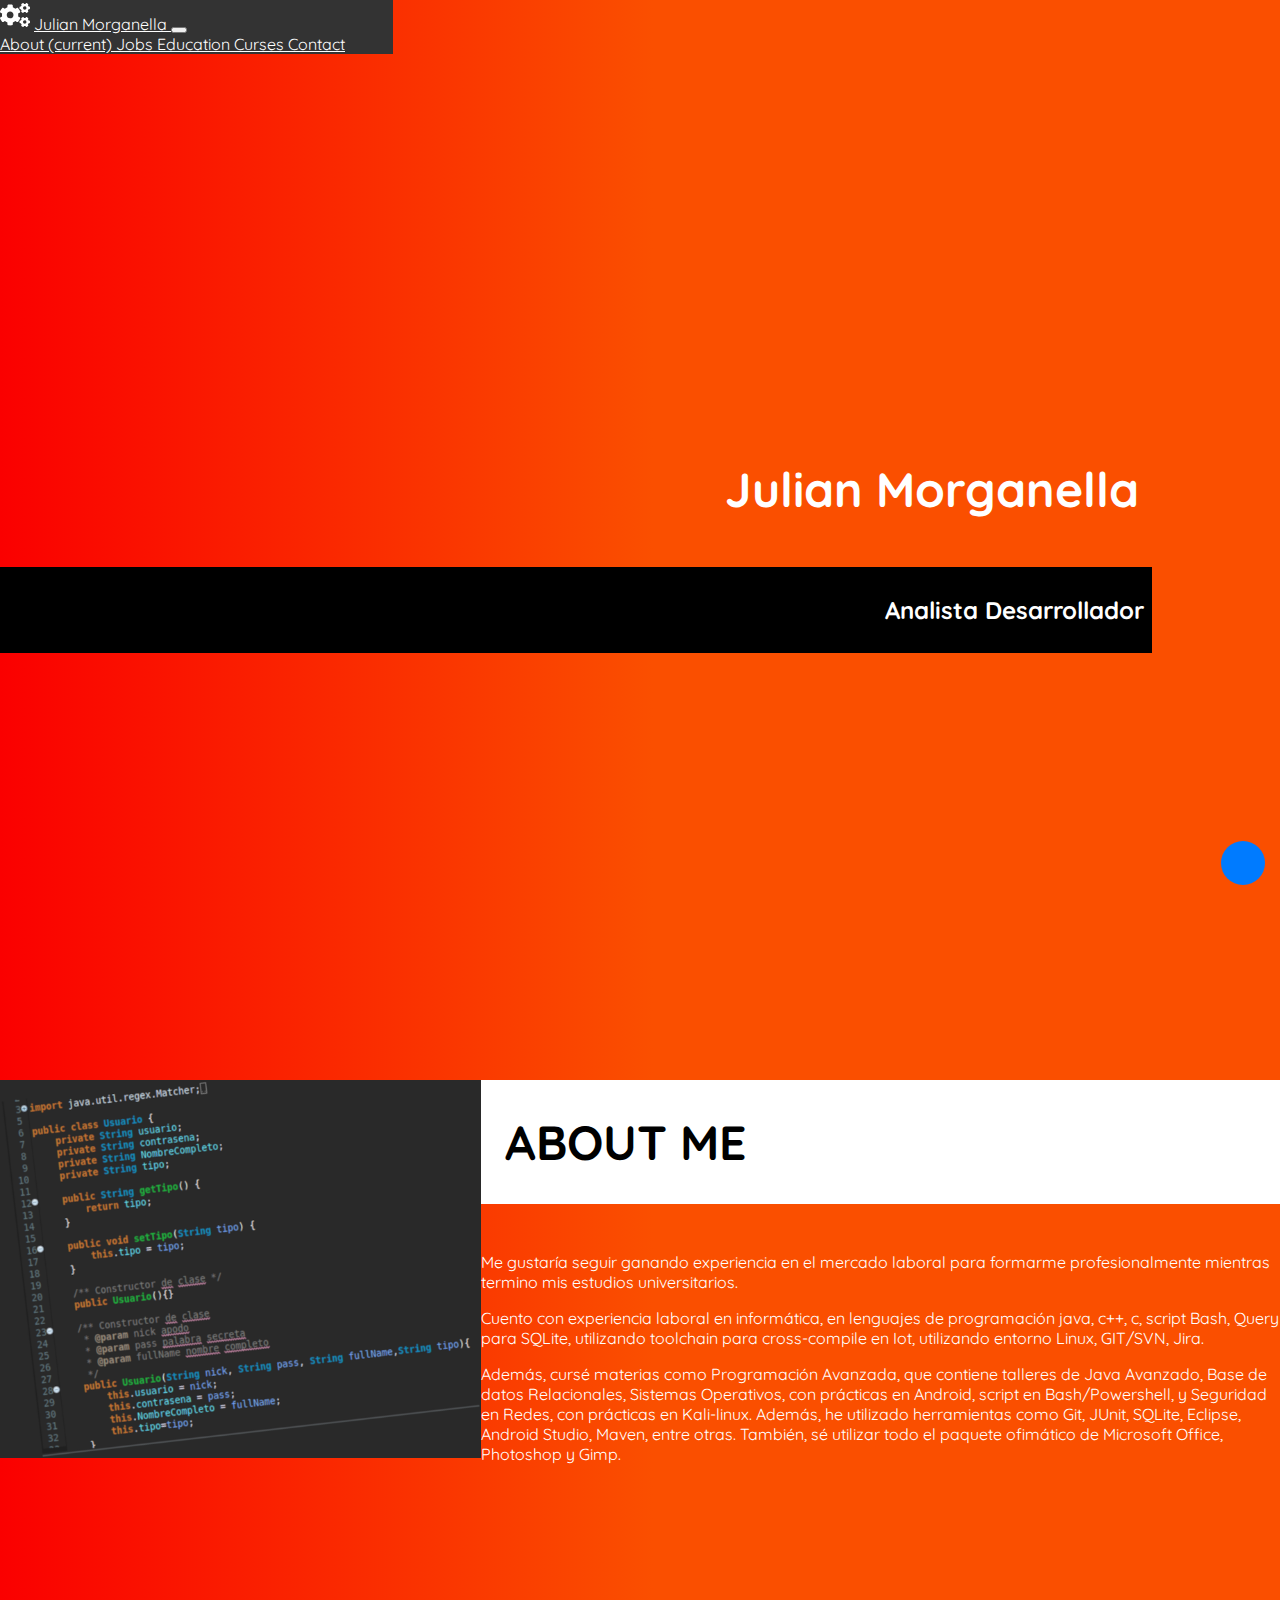
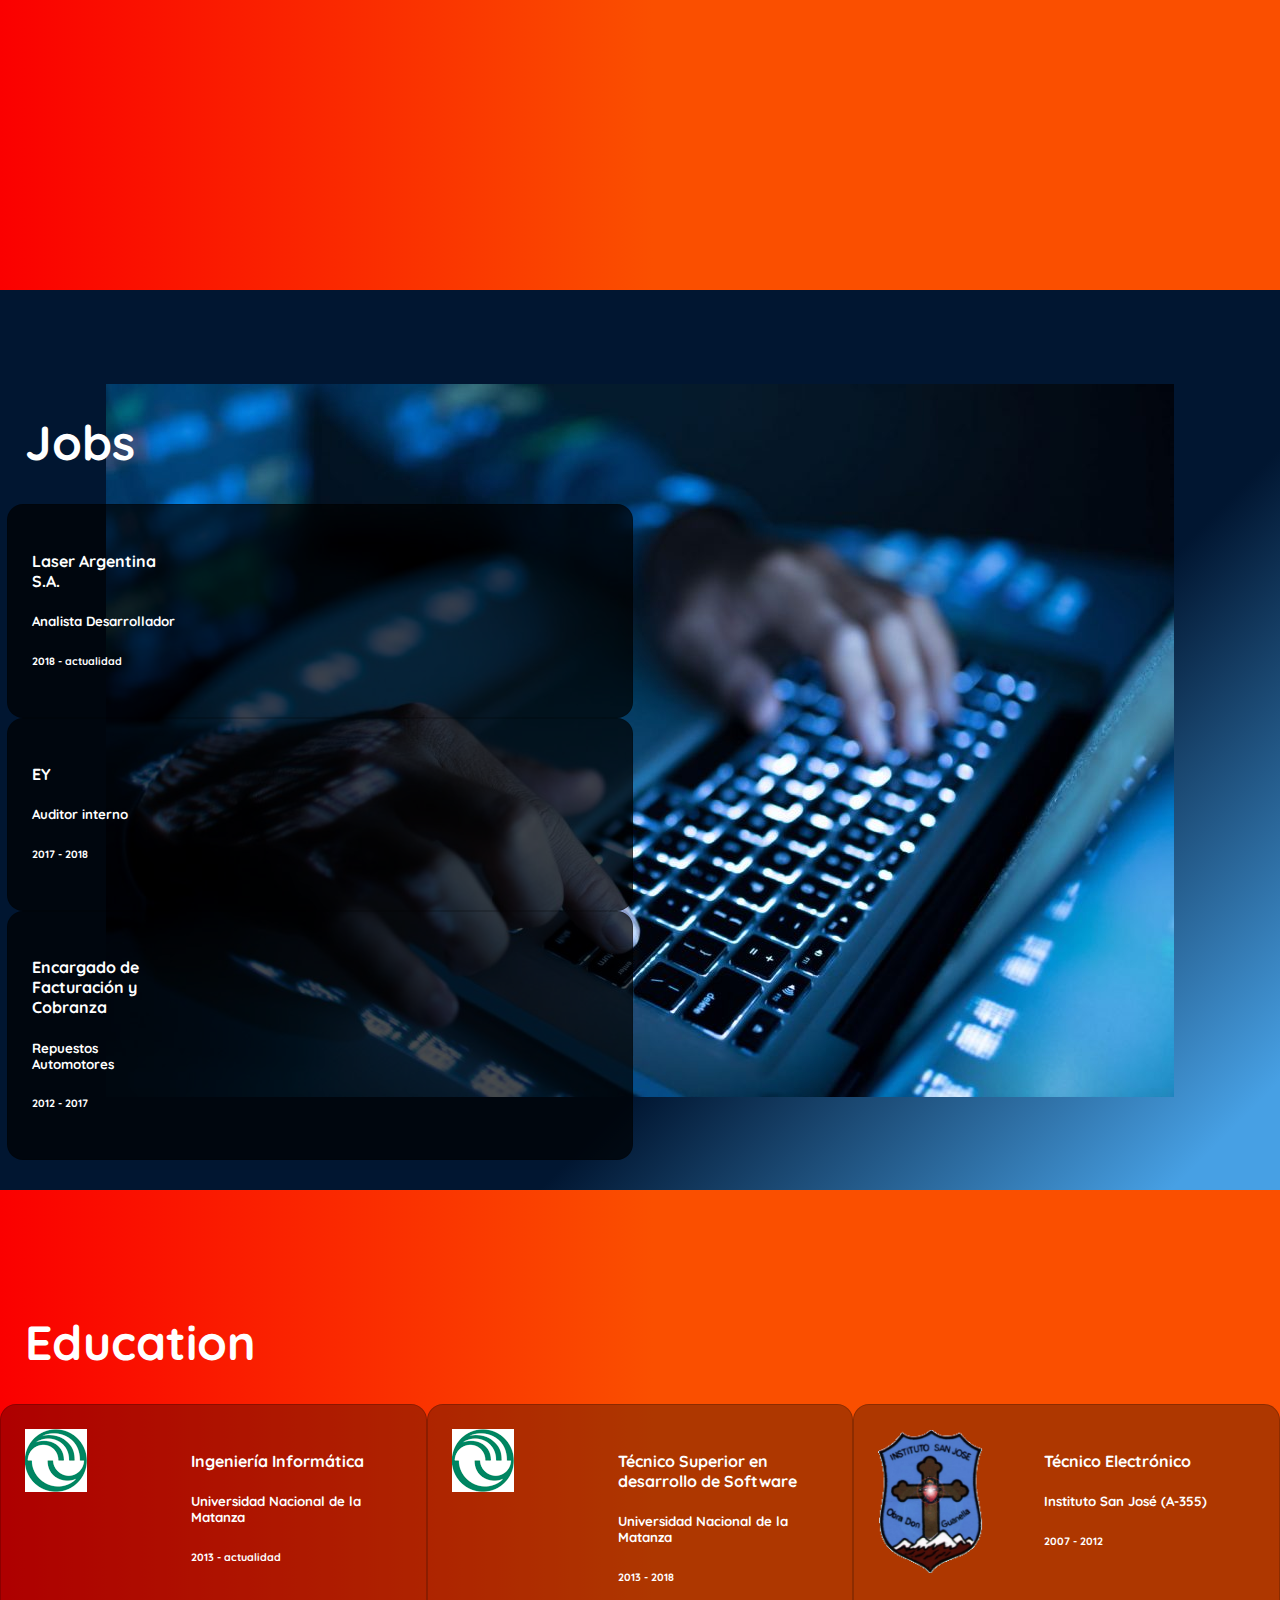
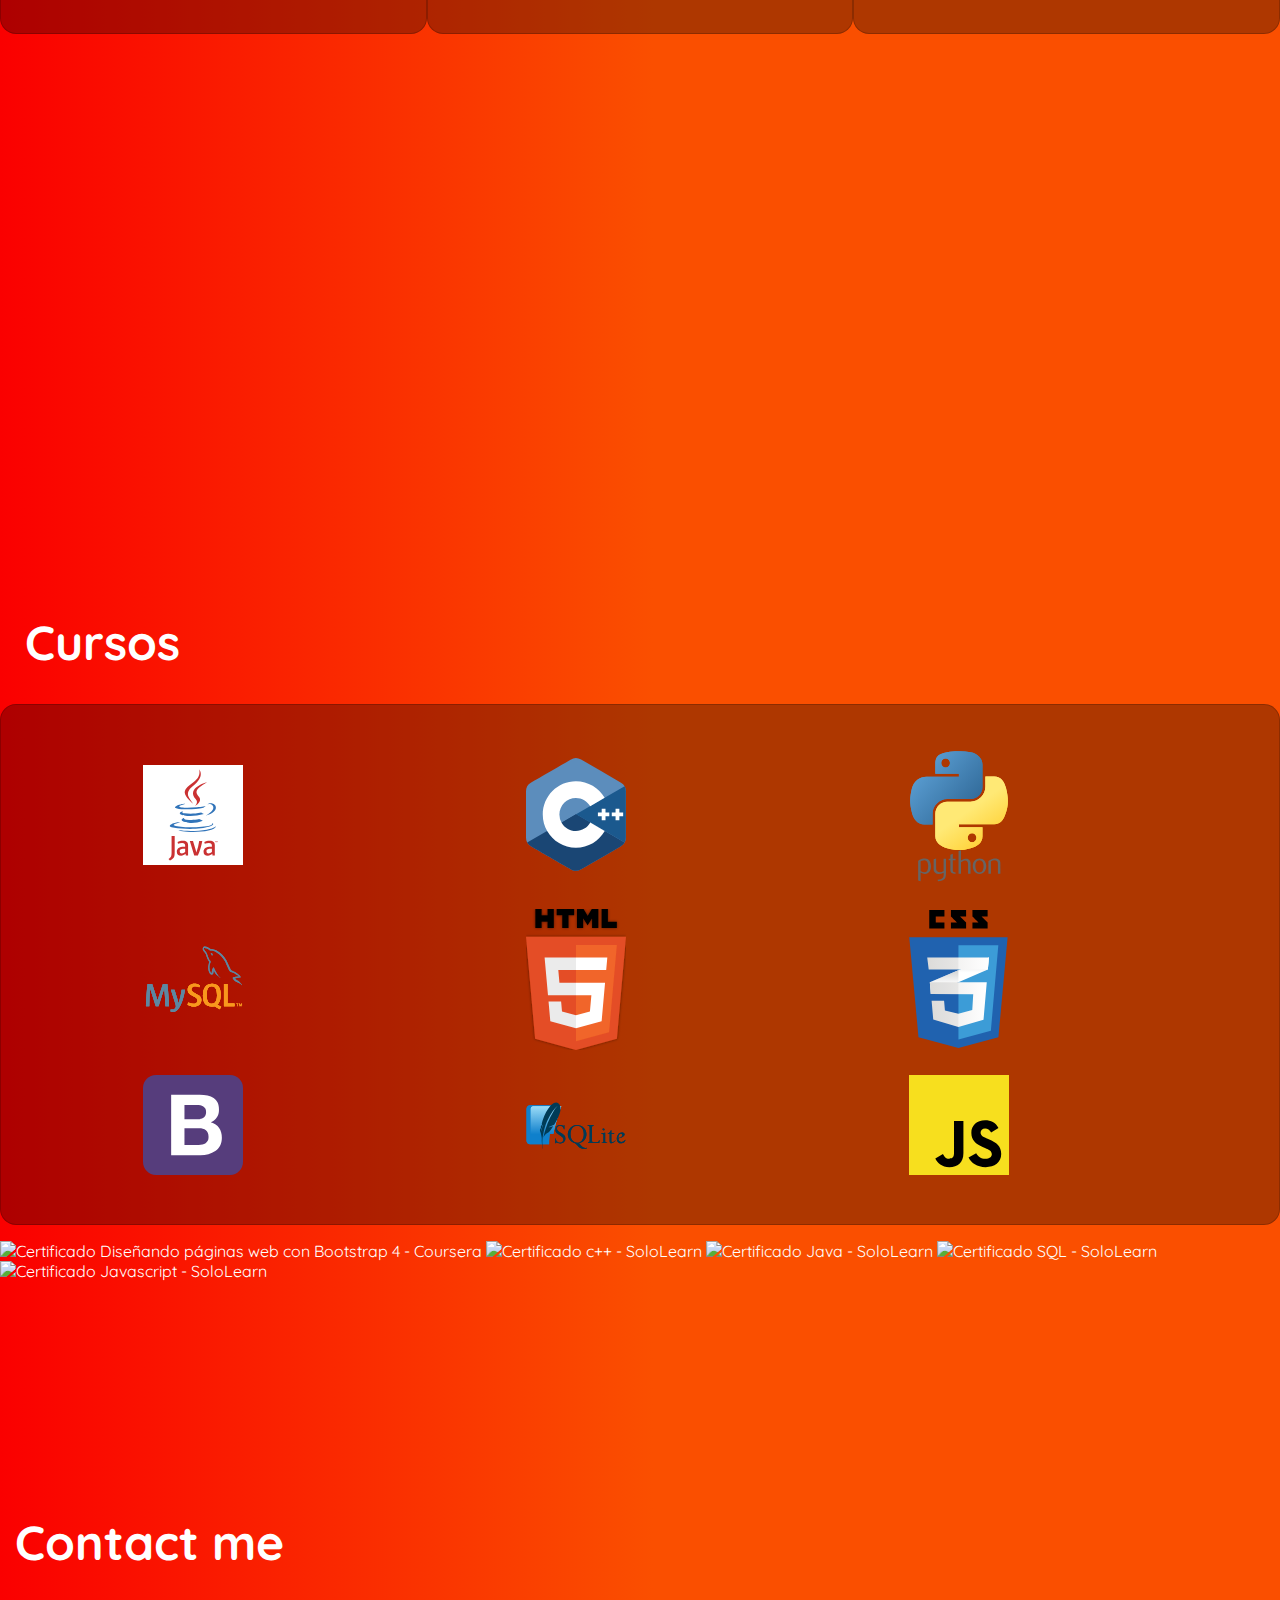
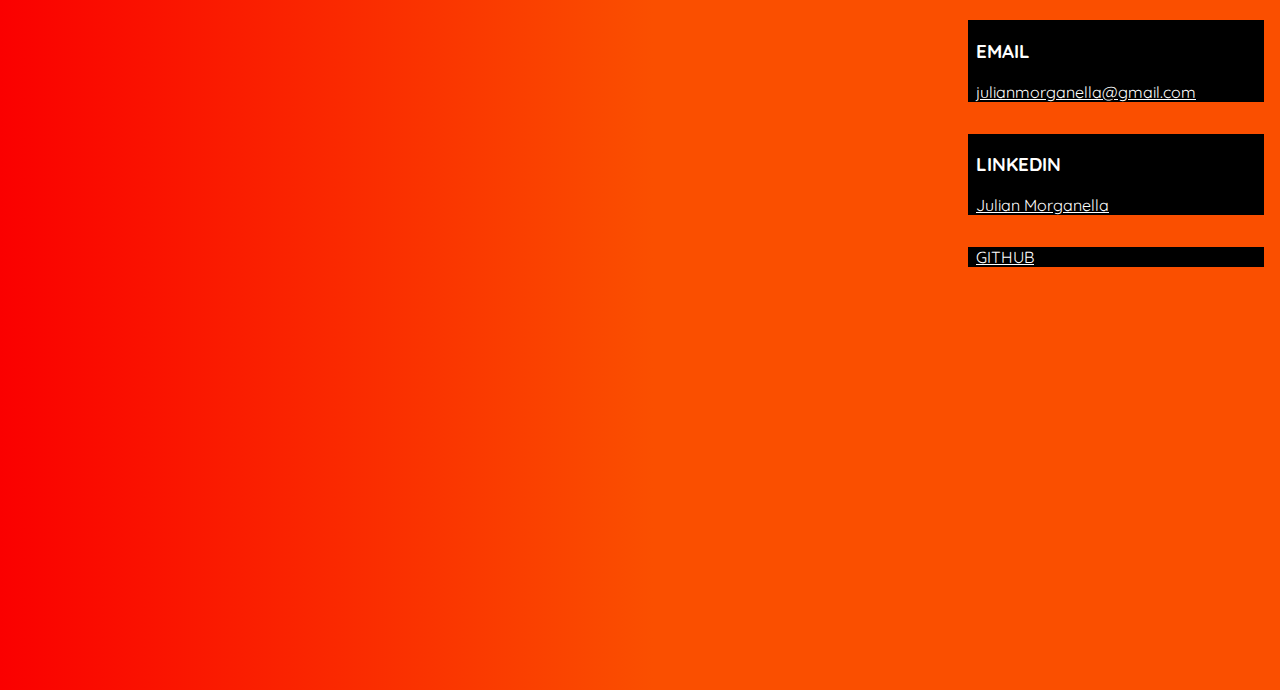
==== commit 4119fff4: "- Es cambiado el logo del San Jose." ====
--- a/index.html
+++ b/index.html
@@ -186,7 +186,7 @@
                     </div>
                     <div class="d-flex m-2 edu-card">
                         <div class="align-self-center">
-                            <img alt="San Jose" class="rounded-circle" src="images/unlam.png"/>
+                            <img alt="San Jose" id="logo-sanjose" src="images/logoSanJose.png"/>
                         </div>
                         <div class="d-flex flex-column justify-content-around">
                             <h4>
--- a/css/styles.css
+++ b/css/styles.css
@@ -218,10 +218,10 @@
 	color: white;
 }
 #education {
-	background-color: pink;
+	/*background-color: #444444;*/
 }
 #section-name {
-	background-color: yellow;
+	/*background-color: yellow;*/
     /*margin-right: 10%;*/
     box-sizing: content-box;
     display: flex;
@@ -268,8 +268,12 @@
 }
 
 #s-contact{
-	background-color: yellow;
-
+	/*background-color: yellow;*/
+
+}
+
+#logo-sanjose {
+	width: 70%;
 }
 
 #namePage {
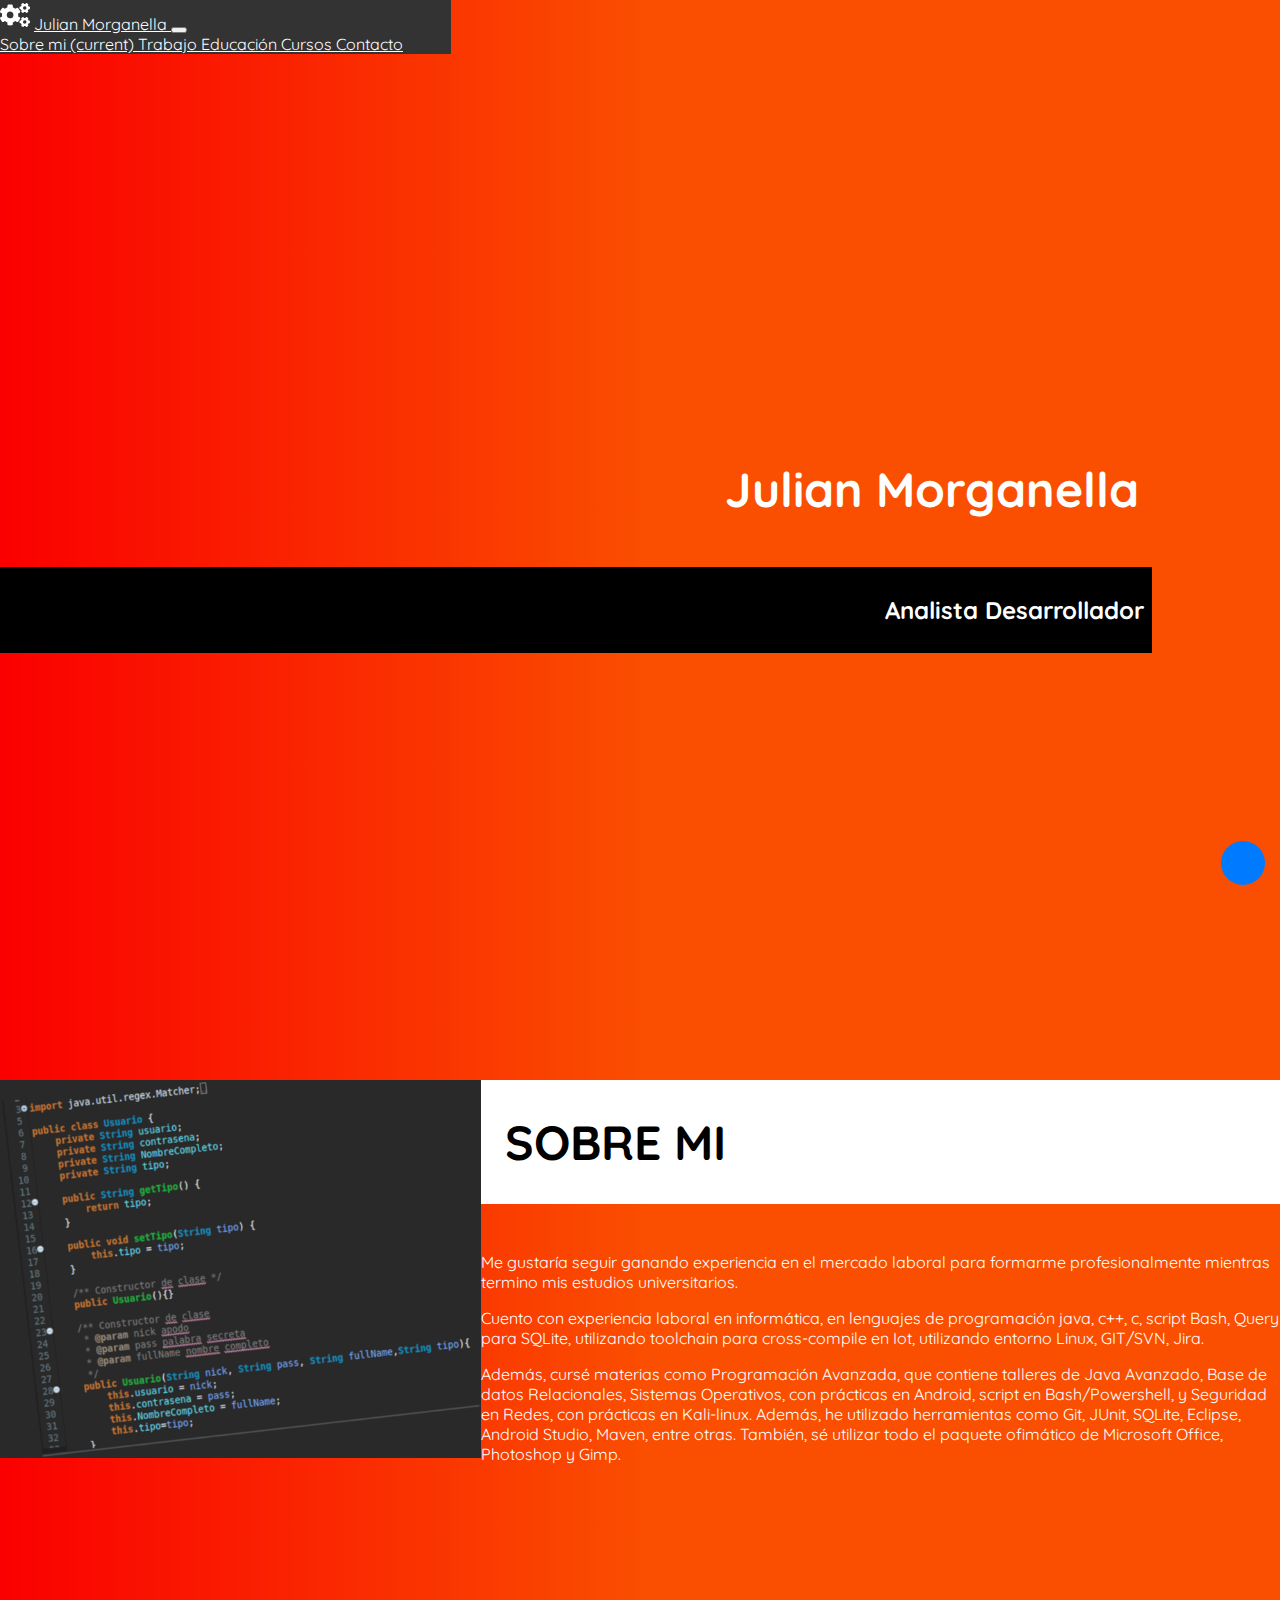
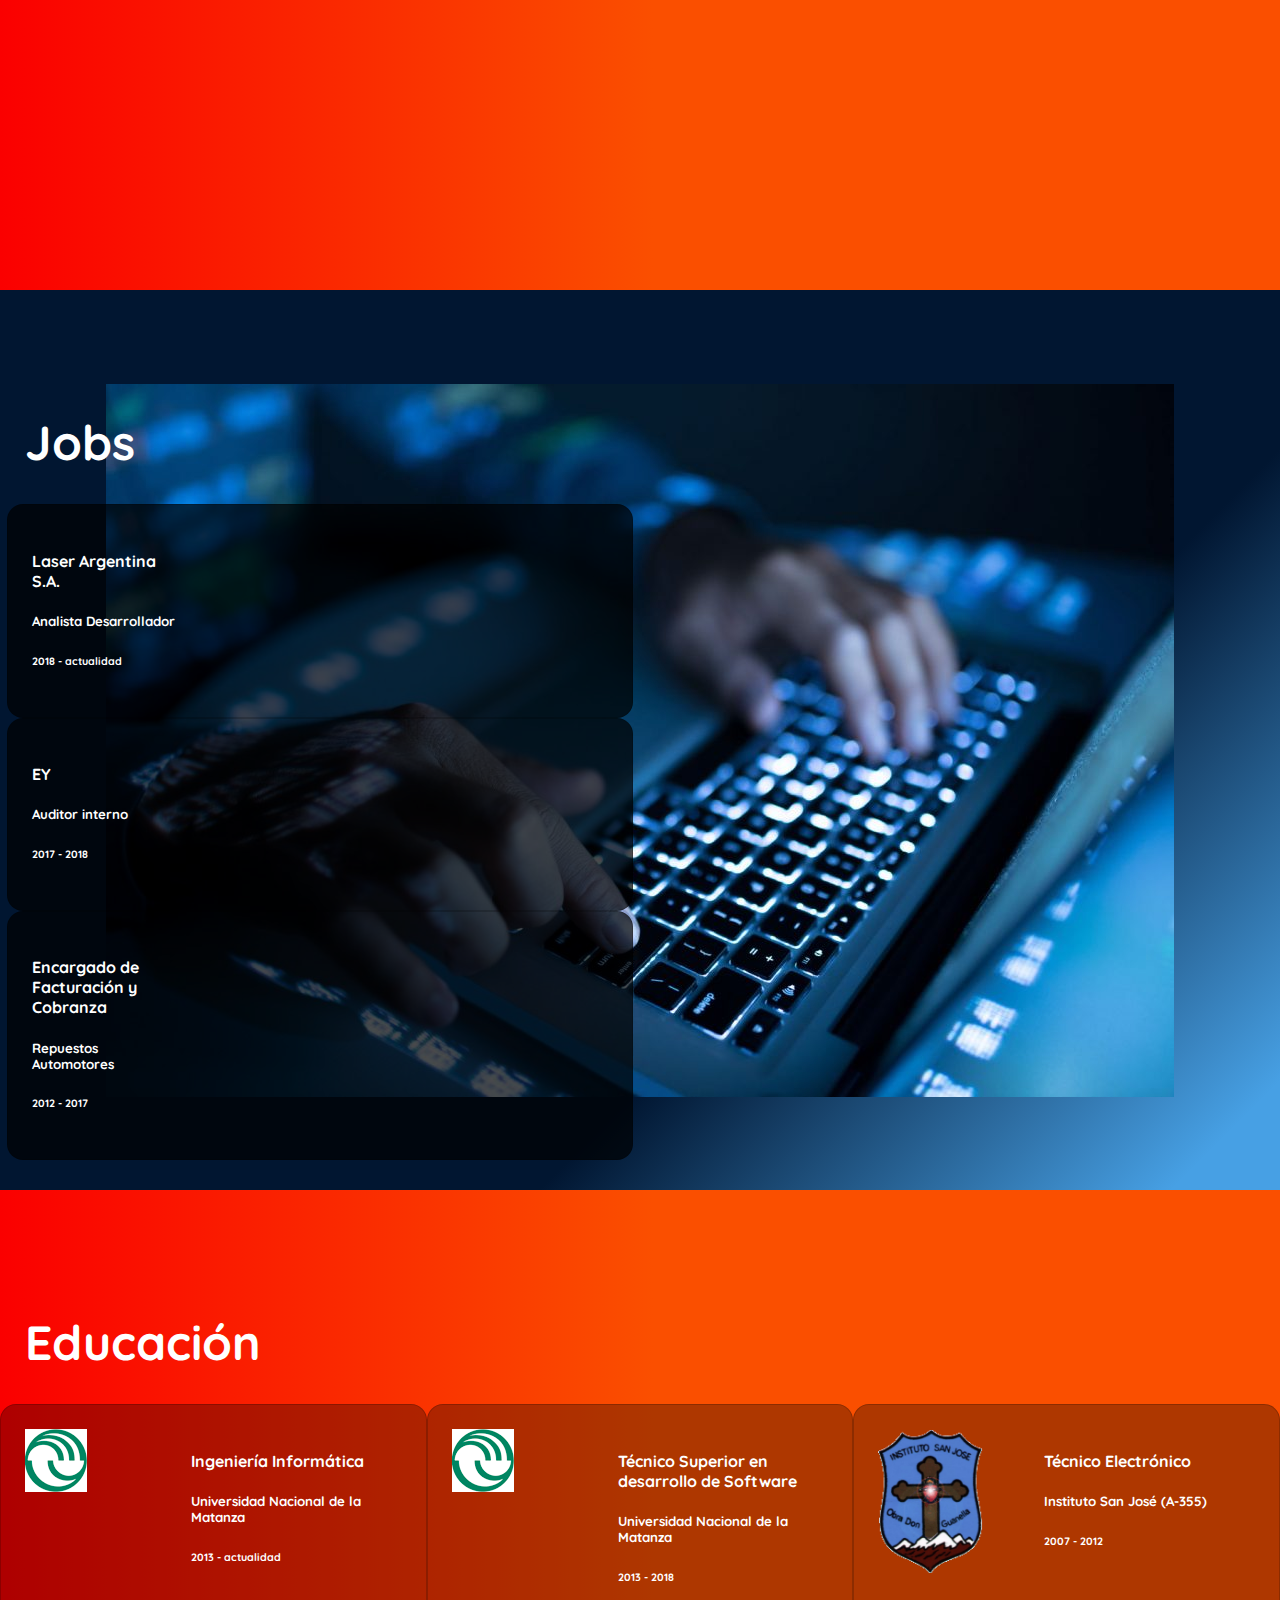
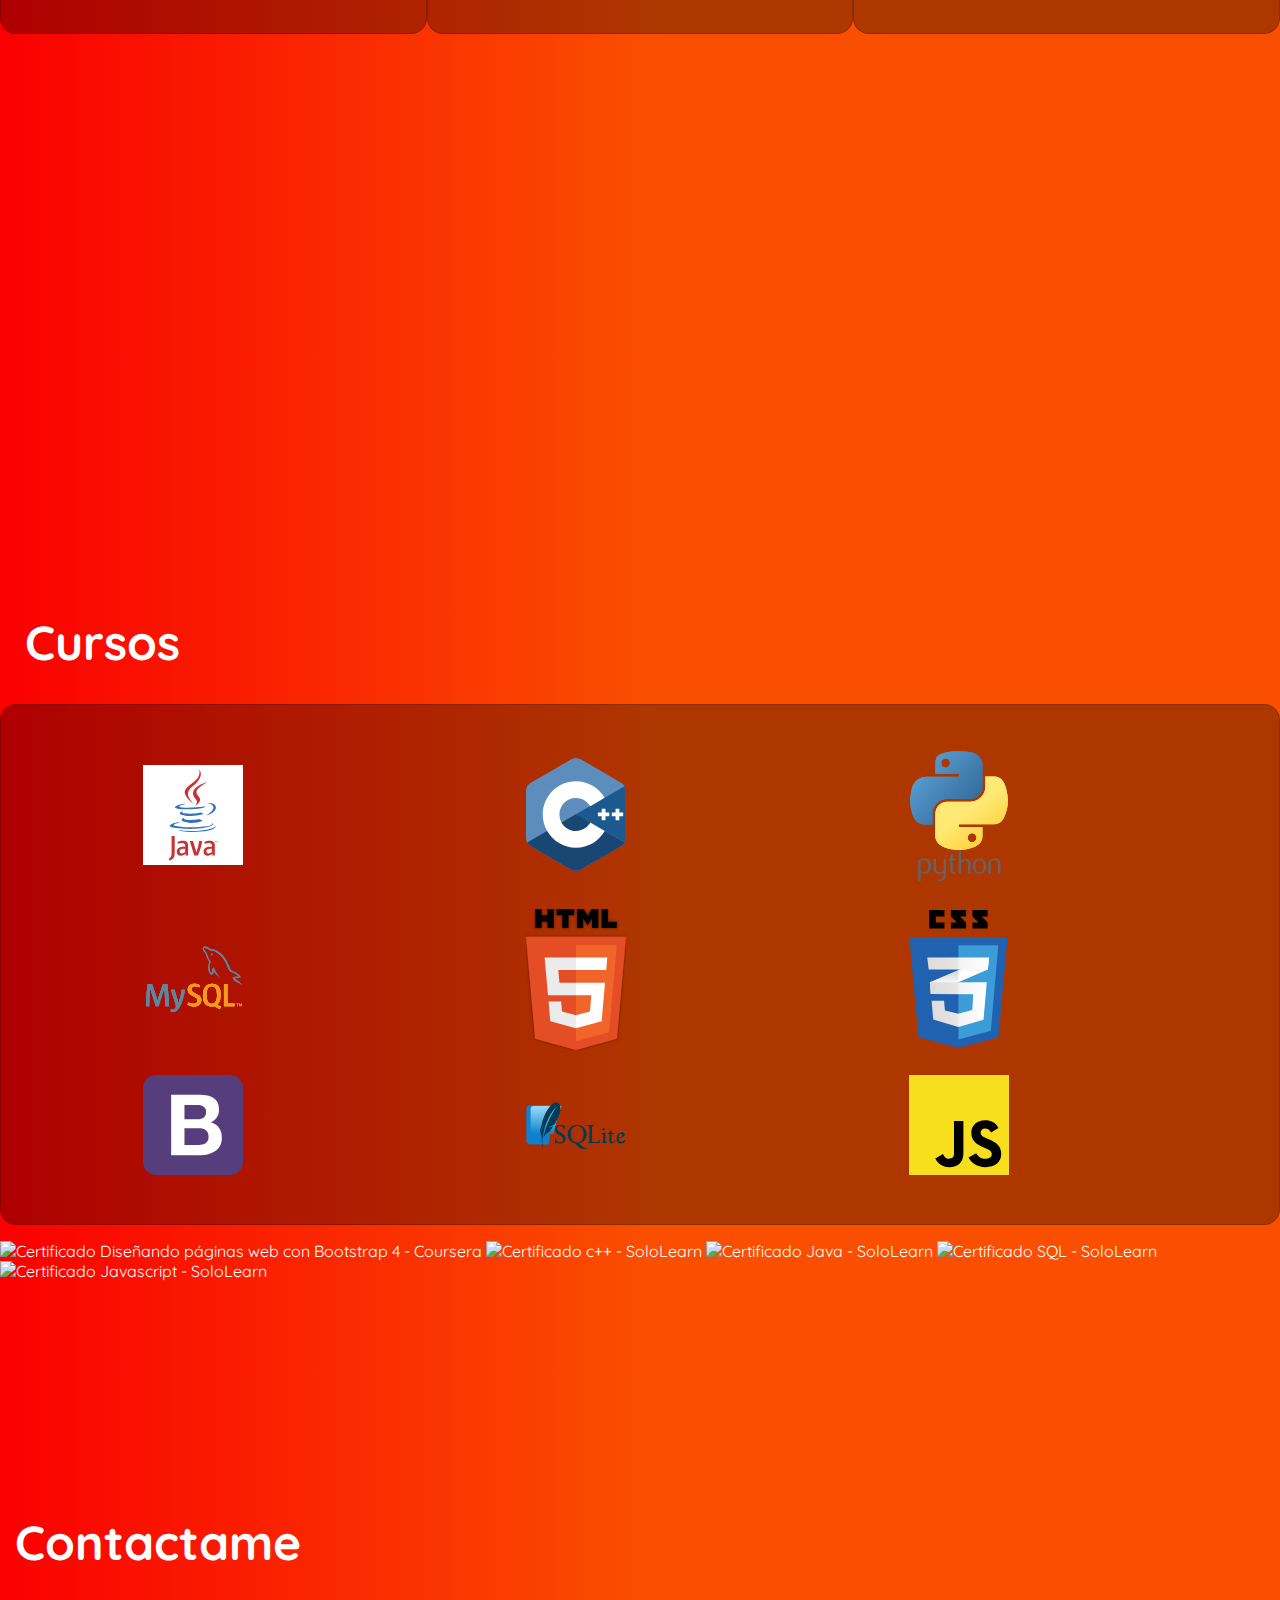
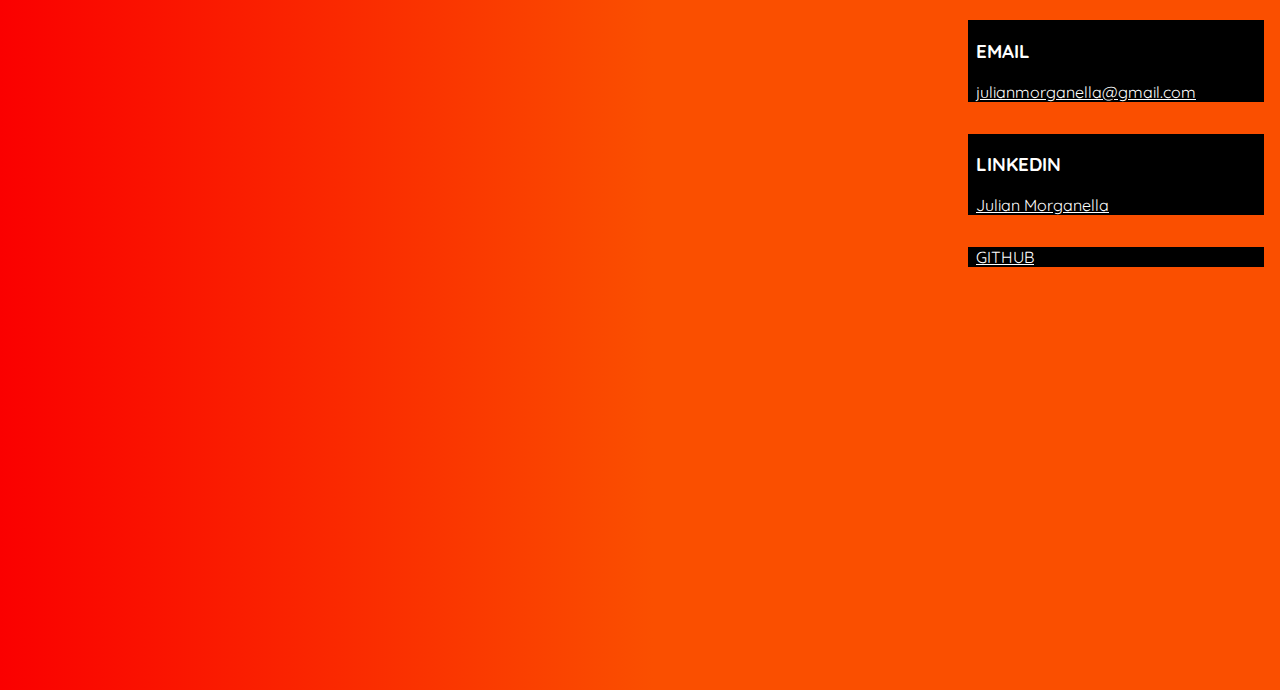
==== commit a6ddf774: "Update index.html" ====
--- a/index.html
+++ b/index.html
@@ -31,22 +31,22 @@
                 <div class="collapse navbar-collapse" id="navbarNavAltMarkup">
                     <div class="navbar-nav ">
                         <a class="nav-item nav-link" href="#about">
-                            About
+                            Sobre mi
                             <span class="sr-only">
                                 (current)
                             </span>
                         </a>
                         <a class="nav-item nav-link" href="#jobs">
-                            Jobs
+                            Trabajo
                         </a>
                         <a class="nav-item nav-link" href="#education">
-                            Education
+                            Educación
                         </a>
                         <a class="nav-item nav-link" href="#curses">
-                            Curses
+                            Cursos
                         </a>
                         <a class="nav-item nav-link" href="#s-contact">
-                            Contact
+                            Contacto
                         </a>
                     </div>
                 </div>
@@ -71,7 +71,7 @@
                 <div class="class-about col-md-6">
                     <div class="about-rectangulo">
                         <h1>
-                            ABOUT ME
+                            SOBRE MI
                         </h1>
                     </div>
                     <div class="contenedor">
@@ -145,7 +145,7 @@
             </section>
             <section @mouseover="modificarPosicion(3)" class="sections" id="education">
                 <h1>
-                    Education
+                    Educación
                 </h1>
                 <div>
                 </div>
@@ -280,7 +280,7 @@
             <section @mouseover="modificarPosicion(5)" class="sections" id="s-contact">
                 <div class="contactme col-md-10 col-lg-10">
                     <h1>
-                        Contact me
+                        Contactame
                     </h1>
                     <div class="contact">
                         <div>
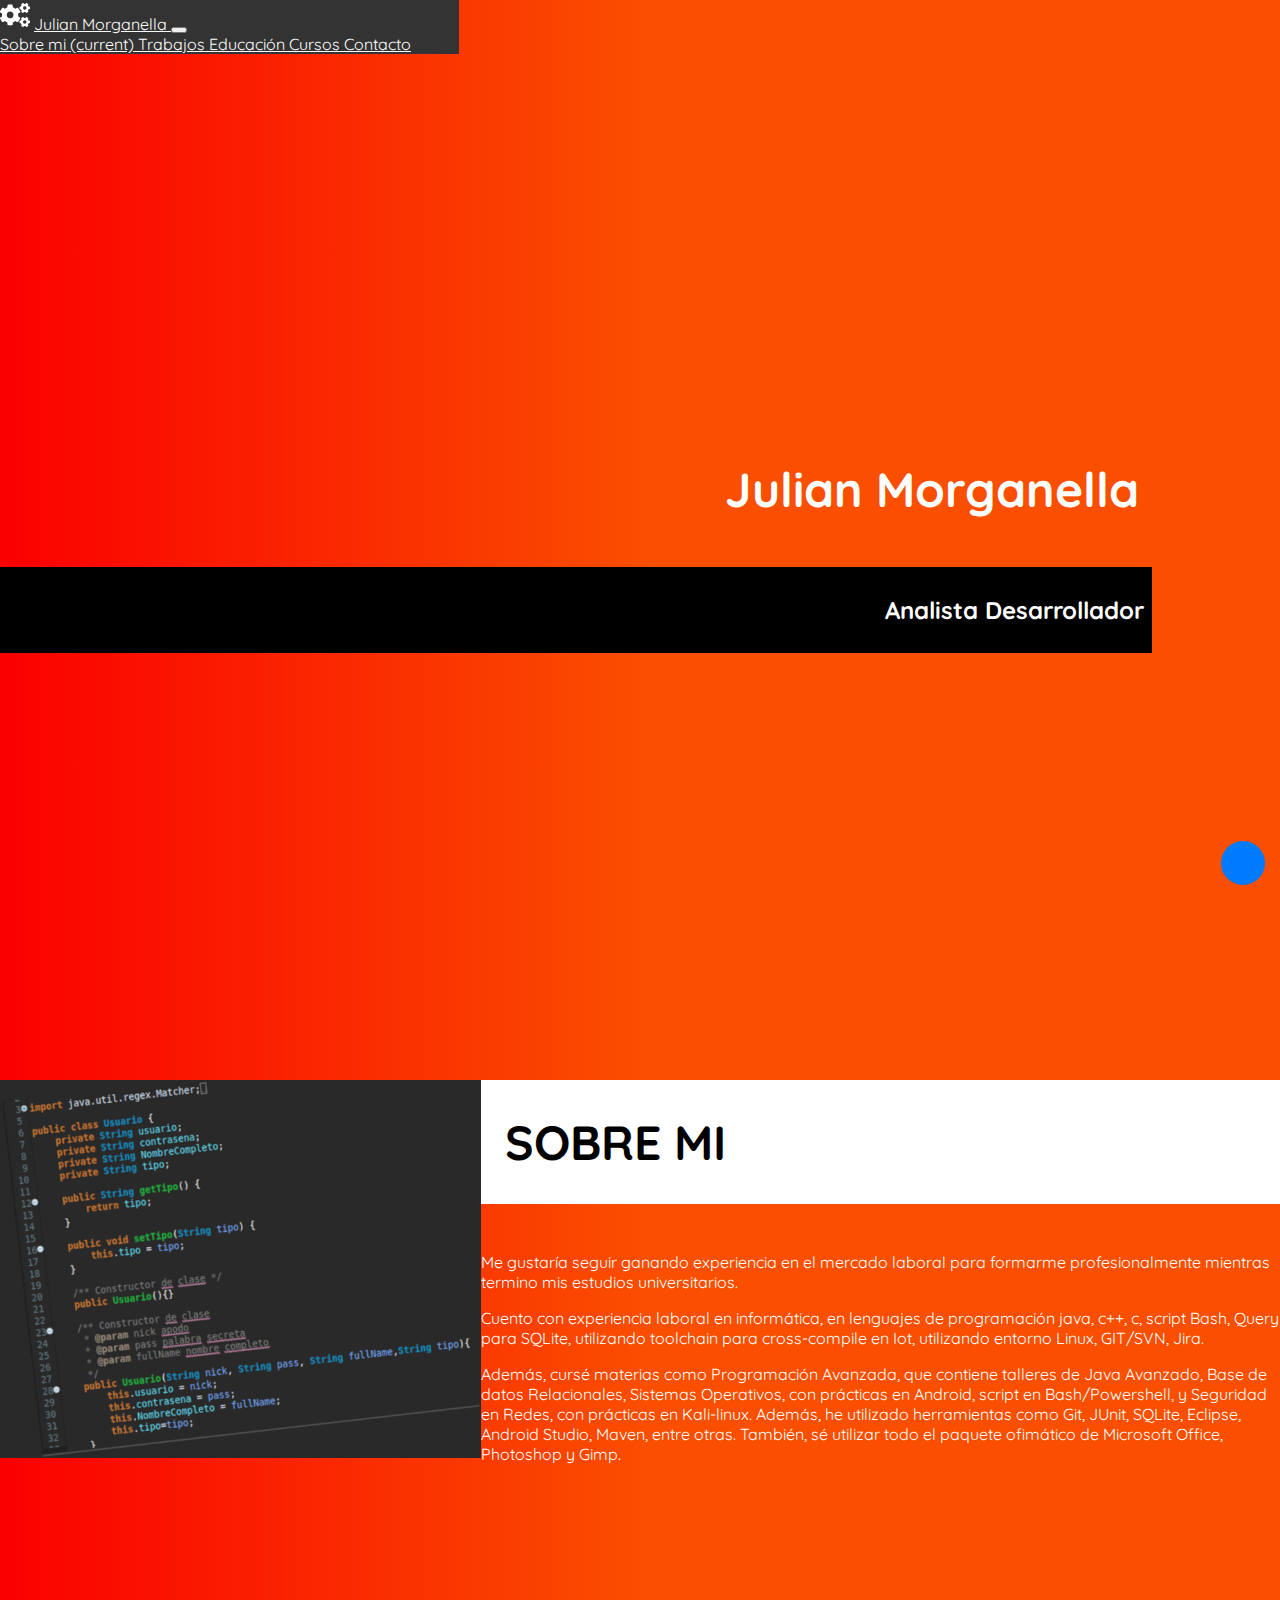
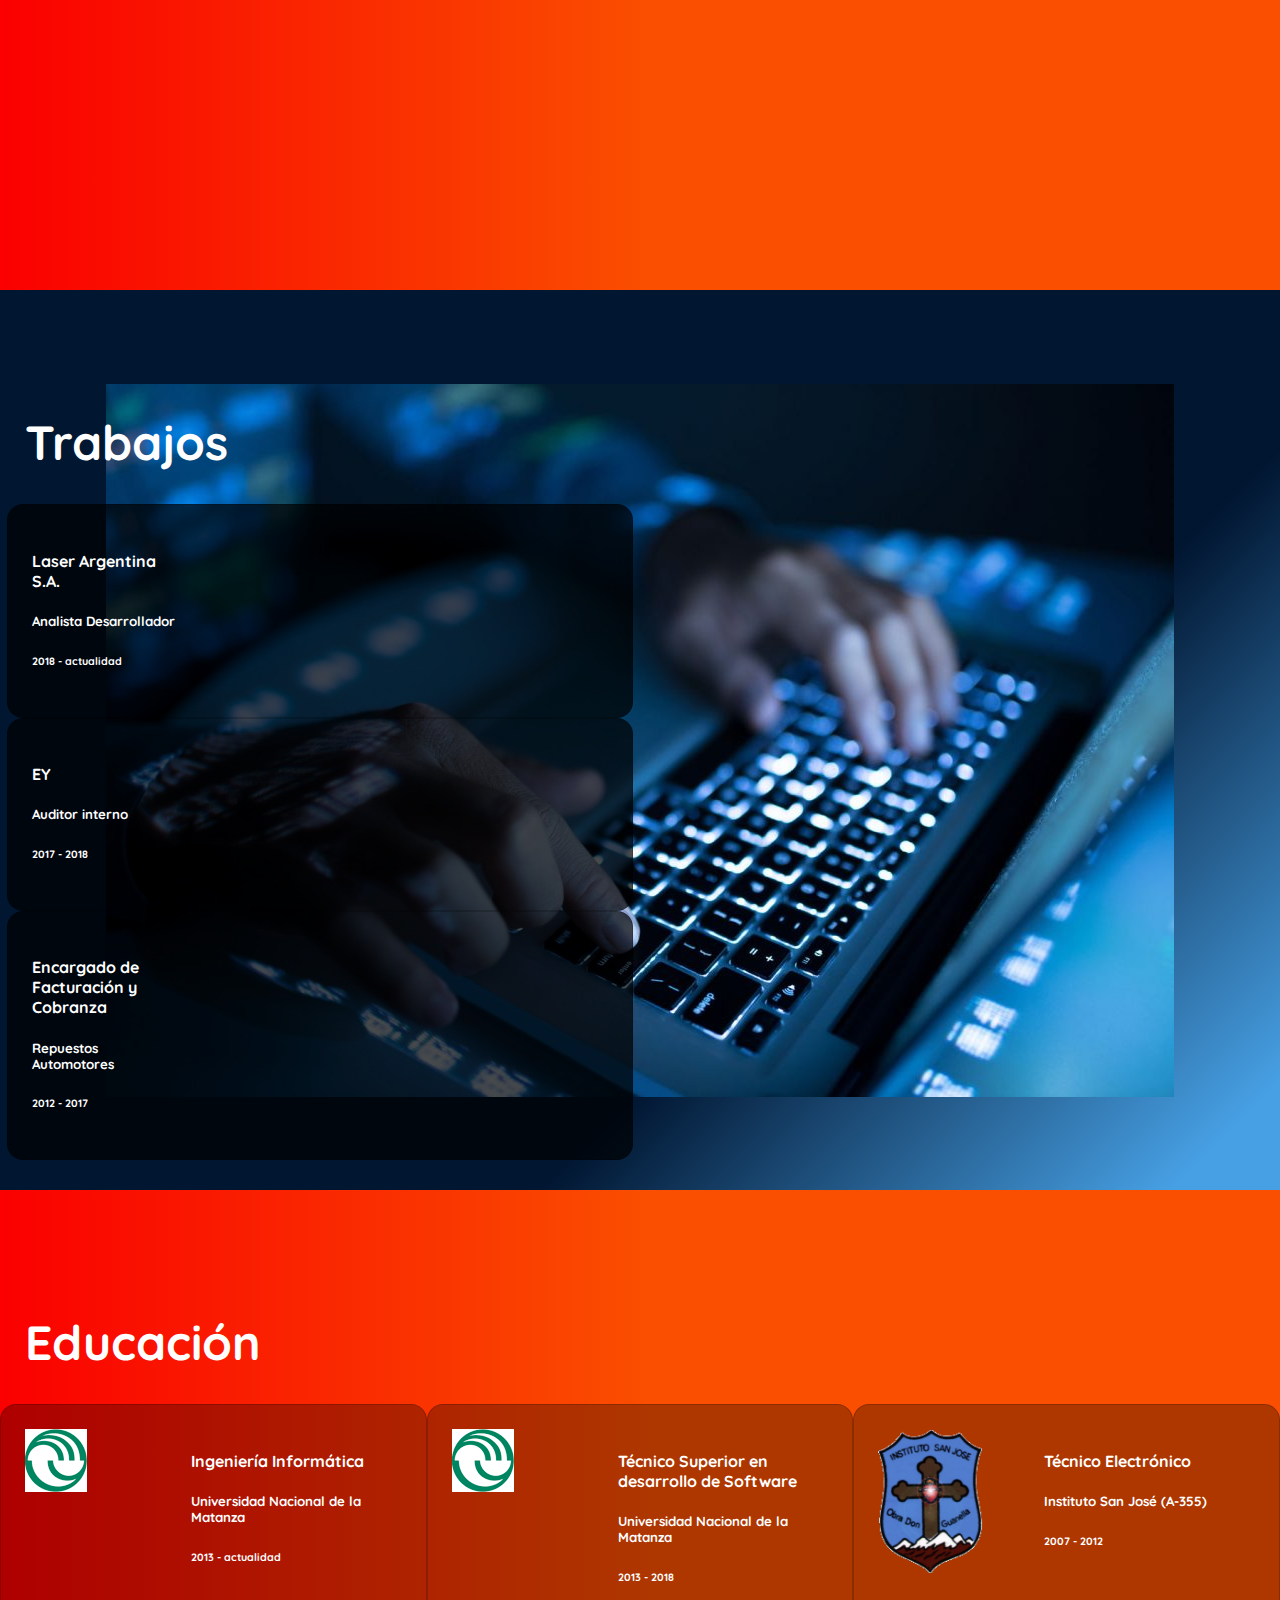
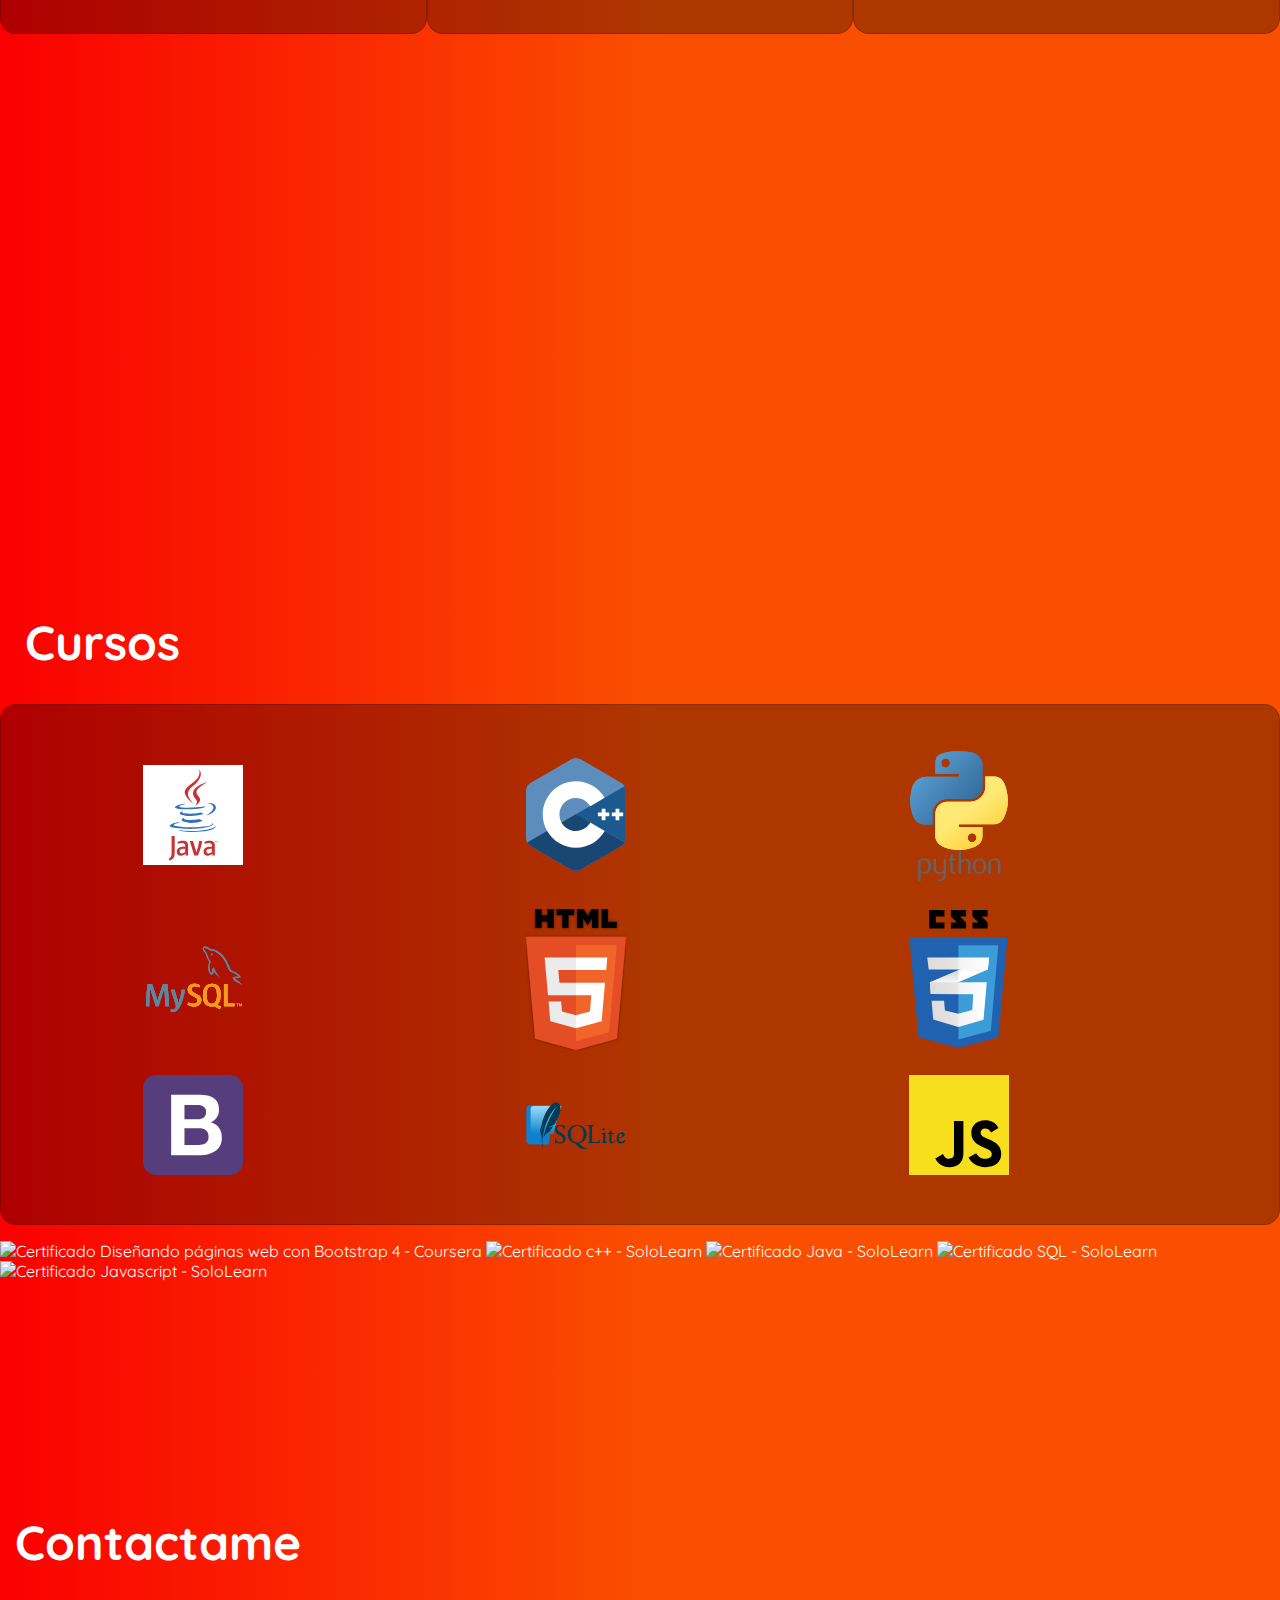
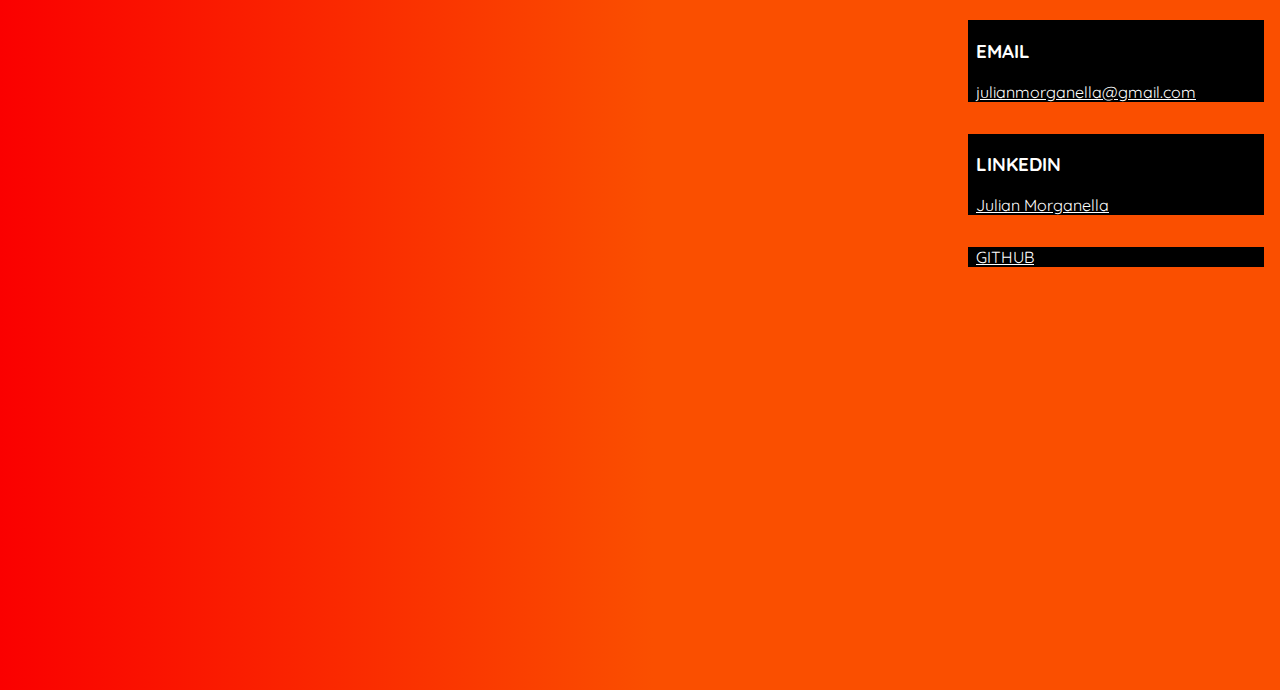
==== commit ddc9c922: "Corrección de titulo" ====
--- a/index.html
+++ b/index.html
@@ -37,7 +37,7 @@
                             </span>
                         </a>
                         <a class="nav-item nav-link" href="#jobs">
-                            Trabajo
+                            Trabajos
                         </a>
                         <a class="nav-item nav-link" href="#education">
                             Educación
@@ -90,7 +90,7 @@
             <section @mouseover="modificarPosicion(2)" style="background: linear-gradient(135deg, rgba(1,22,49,1) 0%, rgba(1,22,49,1) 66%, rgba(71,160,228,1) 95%, rgba(71,160,228,1) 100%);">
                 <div class="sections" id="jobs" style="background-image: url('images/curso.jpg');background-repeat:no-repeat;background-position: center;">
                     <h1>
-                        Jobs
+                        Trabajos
                     </h1>
                     <div class="d-flex flex-row m-1">
                         <div class="col-md-6">
